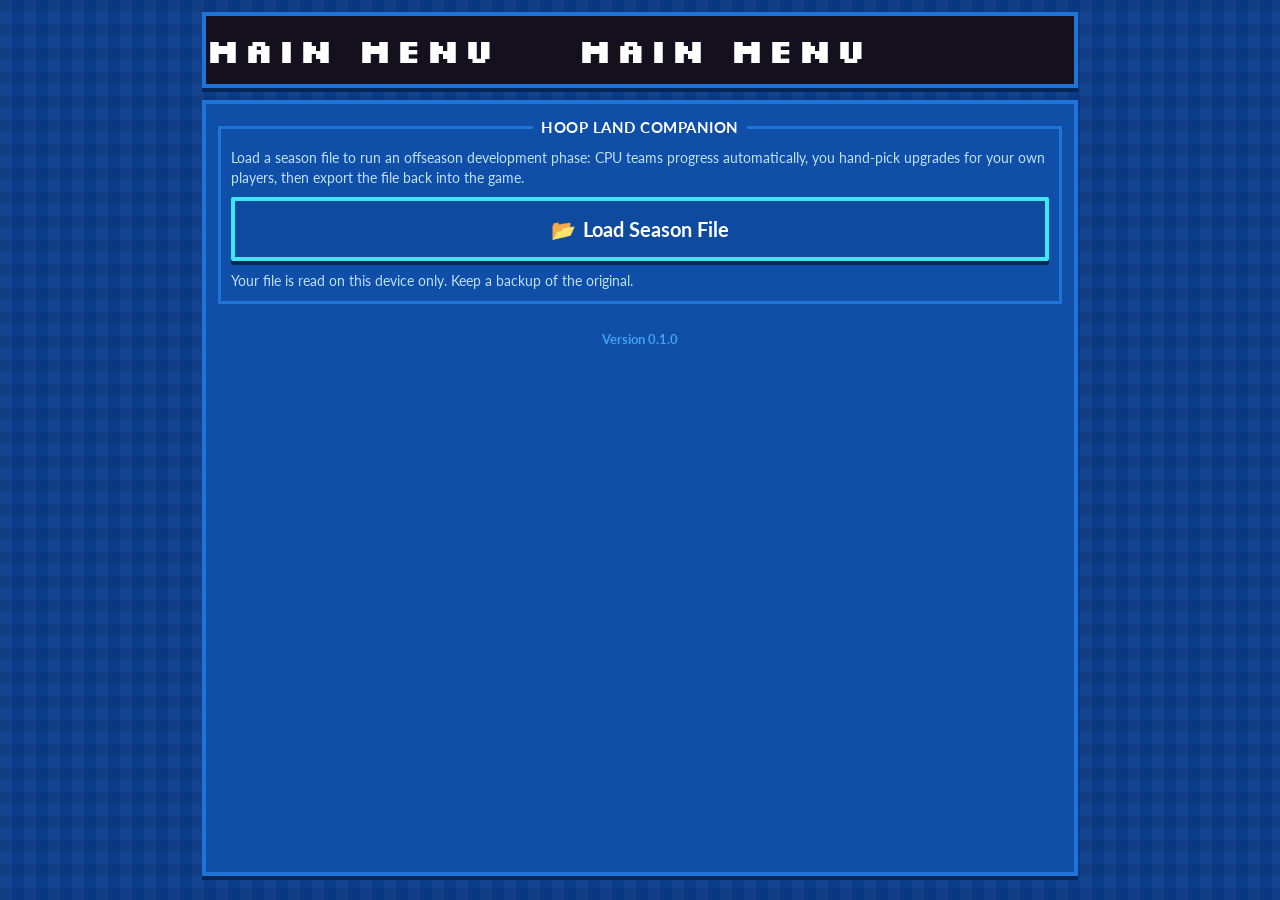
==== index.html @ e0ef12c8 "Build offseason development PWA for Hoop Land season files - Lossless season-file load/save (byte-id" ====
<!doctype html>
<html lang="en">
<head>
  <meta charset="utf-8">
  <meta name="viewport" content="width=device-width, initial-scale=1, viewport-fit=cover">
  <meta name="theme-color" content="#0b3c8c">
  <meta name="apple-mobile-web-app-capable" content="yes">
  <meta name="apple-mobile-web-app-status-bar-style" content="black-translucent">
  <meta name="apple-mobile-web-app-title" content="Hoop Land">
  <title>Hoop Land Companion</title>
  <link rel="manifest" href="manifest.webmanifest">
  <link rel="icon" href="icons/icon.svg" type="image/svg+xml">
  <link rel="apple-touch-icon" href="icons/icon-192.png">
  <link rel="preconnect" href="https://fonts.googleapis.com">
  <link rel="preconnect" href="https://fonts.gstatic.com" crossorigin>
  <link rel="stylesheet" href="https://fonts.googleapis.com/css2?family=Lato:wght@400;700;900&family=Silkscreen&display=swap">
  <link rel="stylesheet" href="css/app.css">
</head>
<body>
  <div id="app"></div>
  <noscript>Hoop Land Companion needs JavaScript.</noscript>
  <script type="module" src="js/app.js"></script>
</body>
</html>
---- css/app.css ----
:root {
  --bg: #0b3c8c;
  --bg-dark: #08306f;
  --panel: #0f4fa8;
  --panel-edge: #1e74d8;
  --btn: #0e4a9e;
  --btn-edge: #1b66c9;
  --btn-shadow: #062658;
  --dim: #3fa3f0;
  --text: #ffffff;
  --cyan: #3ee6f2;
  --marquee: #14101e;
  --gold: #ffb43a;
  --up: #6dff9c;
  --down: #ff7a8a;
  --radius: 6px;
  --font: "Lato", system-ui, -apple-system, "Segoe UI", sans-serif;
  --pixel: "Silkscreen", "Courier New", monospace;
  color-scheme: dark;
}

* { box-sizing: border-box; -webkit-tap-highlight-color: transparent; }

html, body { margin: 0; height: 100%; }

body {
  font-family: var(--font);
  font-weight: 700;
  color: var(--text);
  background-color: var(--bg);
  background-image:
    linear-gradient(90deg, rgba(255,255,255,.035) 50%, transparent 50%),
    linear-gradient(rgba(0,0,0,.08) 50%, transparent 50%);
  background-size: 24px 24px, 24px 24px;
  overscroll-behavior: none;
}

button { font: inherit; color: inherit; cursor: pointer; }

#app {
  max-width: 900px;
  min-height: 100%;
  margin: 0 auto;
  display: flex;
  flex-direction: column;
  padding: max(12px, env(safe-area-inset-top)) 12px max(12px, env(safe-area-inset-bottom));
  gap: 12px;
}

/* ---------- Marquee header ---------- */
.header { display: flex; gap: 8px; align-items: stretch; }
.marquee {
  flex: 1;
  min-width: 0;
  background: var(--marquee);
  border: 4px solid var(--panel-edge);
  box-shadow: 0 4px 0 var(--btn-shadow);
  height: 60px;
  overflow: hidden;
  position: relative;
  display: flex;
  align-items: center;
}
.marquee-track {
  display: flex;
  white-space: nowrap;
  animation: scroll 14s linear infinite;
}
.marquee-track span {
  font-family: var(--pixel);
  font-size: 26px;
  letter-spacing: 4px;
  padding-right: 80px;
  text-transform: uppercase;
}
@keyframes scroll { from { transform: translateX(0); } to { transform: translateX(-50%); } }
@media (prefers-reduced-motion: reduce) {
  .marquee-track { animation: none; }
  .marquee { justify-content: center; }
  .marquee-track span:nth-child(2) { display: none; }
}

.nav-btn {
  width: 60px;
  background: var(--btn);
  border: 4px solid var(--panel-edge);
  box-shadow: 0 4px 0 var(--btn-shadow);
  font-size: 22px;
  display: grid;
  place-items: center;
}

/* ---------- Panels ---------- */
.panel {
  flex: 1;
  background: var(--panel);
  border: 4px solid var(--panel-edge);
  box-shadow: 0 4px 0 var(--btn-shadow);
  padding: 14px 12px;
  display: flex;
  flex-direction: column;
  gap: 14px;
}

fieldset.frame {
  border: 3px solid var(--panel-edge);
  margin: 0;
  padding: 12px 10px 10px;
  min-width: 0;
}
fieldset.frame > legend {
  margin: 0 auto;
  padding: 0 8px;
  text-transform: uppercase;
  font-size: 15px;
  letter-spacing: .5px;
}

.row { display: flex; gap: 8px; align-items: center; }
.row > .grow { flex: 1; min-width: 0; }
.grid2 { display: grid; grid-template-columns: 1fr 1fr; gap: 10px; }
.grid3 { display: grid; grid-template-columns: repeat(3, 1fr); gap: 10px; }
.stack { display: flex; flex-direction: column; gap: 10px; }

/* ---------- Buttons ---------- */
.btn {
  background: var(--btn);
  border: 4px solid var(--btn-edge);
  box-shadow: 0 4px 0 var(--btn-shadow);
  color: var(--text);
  padding: 12px 10px;
  font-size: 17px;
  min-height: 52px;
  display: flex;
  align-items: center;
  justify-content: center;
  gap: 10px;
  text-align: center;
  border-radius: 2px;
  user-select: none;
}
.btn:active { transform: translateY(2px); box-shadow: 0 2px 0 var(--btn-shadow); }
.btn.big { font-size: 20px; min-height: 64px; }
.btn.left { justify-content: flex-start; padding-left: 16px; }
.btn.off { color: var(--dim); }
.btn.on { color: var(--text); }
.btn.focus, .btn:focus-visible { border-color: var(--cyan); outline: none; }
.btn:disabled { opacity: .45; }
.btn.small { min-height: 40px; padding: 6px 10px; font-size: 15px; }
.btn.square { width: 48px; min-height: 48px; padding: 0; font-size: 24px; flex: none; }
.btn .ico { width: 22px; text-align: center; }
label.btn input[type=file] { display: none; }

.tabs { display: flex; gap: 8px; overflow-x: auto; padding-bottom: 6px; }
.tabs .btn { flex: 1; min-width: 96px; min-height: 46px; font-size: 16px; }

/* ---------- Bottom bar ---------- */
.bottom { display: flex; justify-content: space-between; gap: 12px; }
.bottom .back {
  width: 76px; min-height: 64px; font-size: 34px;
  border-color: var(--cyan);
}
.bottom .action { min-width: 150px; font-size: 20px; text-transform: uppercase; letter-spacing: .5px; }

/* ---------- Text ---------- */
.muted { color: var(--dim); }
.small { font-size: 13px; }
.center { text-align: center; }
.up { color: var(--up); }
.down { color: var(--down); }
.gold { color: var(--gold); }
h2.team-title { margin: 0; font-size: 22px; display: flex; align-items: center; gap: 10px; }
.note { font-size: 14px; color: #bfe0ff; font-weight: 400; line-height: 1.4; margin: 0; }

.info { display: grid; grid-template-columns: auto 1fr; gap: 4px 14px; font-size: 15px; }
.info dt { color: var(--dim); }
.info dd { margin: 0; text-align: right; }

/* ---------- Roster rows ---------- */
.list { display: flex; flex-direction: column; gap: 6px; }
.prow {
  display: grid;
  grid-template-columns: 1fr auto;
  gap: 2px 10px;
  align-items: center;
  background: var(--btn);
  border: 3px solid var(--btn-edge);
  padding: 8px 10px;
  text-align: left;
  width: 100%;
}
.prow .name { font-size: 17px; white-space: nowrap; overflow: hidden; text-overflow: ellipsis; }
.prow .meta { font-size: 13px; color: var(--dim); grid-column: 1; }
.prow .right { grid-row: 1 / span 2; grid-column: 2; text-align: right; }
.prow .chg { font-size: 12px; color: #bfe0ff; grid-column: 1 / -1; font-weight: 400; }
.prow.sel { border-color: var(--cyan); }
.prow .check { display: inline-block; width: 20px; height: 20px; border: 3px solid var(--dim); margin-right: 8px; vertical-align: -4px; }
.prow.sel .check { background: var(--cyan); border-color: var(--cyan); }

.stars { color: var(--gold); letter-spacing: 1px; font-size: 15px; white-space: nowrap; }
.badge {
  display: inline-block; font-size: 12px; padding: 2px 6px; margin: 2px 4px 0 0;
  background: var(--bg-dark); border: 2px solid var(--panel-edge); border-radius: 2px;
}
.badge.new { border-color: var(--up); color: var(--up); }
.badge.lvl { border-color: var(--gold); color: var(--gold); }
.badge.you { border-color: var(--cyan); color: var(--cyan); }

/* ---------- Team grid ---------- */
.team-grid { display: grid; grid-template-columns: repeat(auto-fill, minmax(84px, 1fr)); gap: 8px; }
.team-tile {
  background: var(--btn);
  border: 3px solid var(--btn-edge);
  padding: 4px 4px 8px;
  display: flex; flex-direction: column; align-items: center; gap: 4px;
  font-size: 15px; position: relative;
}
.team-tile img { width: 52px; height: 52px; object-fit: contain; image-rendering: auto; }
.team-tile .fallback { width: 52px; height: 52px; display: grid; place-items: center; font-family: var(--pixel); font-size: 18px; color: var(--dim); }
.team-tile.sel { border-color: var(--cyan); background: #1663c2; }
.team-tile.sel::after {
  content: "YOU"; position: absolute; top: 2px; right: 2px; font-size: 10px;
  background: var(--cyan); color: var(--marquee); padding: 1px 4px;
}
.logo-sm { width: 34px; height: 34px; object-fit: contain; }

/* ---------- Steppers / options ---------- */
.stepper { display: flex; align-items: center; gap: 8px; }
.stepper .val {
  flex: 1; text-align: center; font-size: 20px; background: var(--bg-dark);
  border: 3px solid var(--btn-edge); padding: 8px 4px; min-width: 60px;
}
.opts { display: flex; gap: 8px; }
.opts .btn { flex: 1; min-height: 46px; font-size: 16px; }

/* ---------- Attribute editor ---------- */
.attr {
  display: grid;
  grid-template-columns: 44px 1fr 44px;
  gap: 8px;
  align-items: center;
}
.attr .btn.square { width: 44px; min-height: 44px; font-size: 22px; }
.attr .body { min-width: 0; }
.attr .top { display: flex; justify-content: space-between; font-size: 14px; margin-bottom: 4px; gap: 6px; }
.attr .top .lbl { white-space: nowrap; overflow: hidden; text-overflow: ellipsis; }
.bar { position: relative; height: 12px; background: var(--bg-dark); border: 2px solid var(--btn-edge); }
.bar .fill { position: absolute; left: 0; top: 0; bottom: 0; background: var(--dim); }
.bar .gain { position: absolute; top: 0; bottom: 0; background: var(--up); }
.bar .ceil { position: absolute; top: -4px; bottom: -4px; width: 3px; background: var(--gold); }

.skill {
  display: grid; grid-template-columns: 1fr auto; gap: 6px; align-items: center;
  background: var(--btn); border: 3px solid var(--btn-edge); padding: 6px 8px;
}
.skill.added { border-color: var(--up); }
.skill .code { font-family: var(--pixel); font-size: 18px; }
.skill .hint { font-size: 12px; color: var(--dim); font-weight: 400; }
.skill .ctrls { display: flex; gap: 6px; align-items: center; }
.skill .ctrls .btn { min-height: 38px; min-width: 38px; padding: 0 8px; font-size: 16px; }
.lv { color: var(--gold); min-width: 46px; text-align: center; }

.toggle-line { display: flex; justify-content: space-between; align-items: center; gap: 10px; }

/* ---------- Overlay / toast ---------- */
.overlay {
  position: fixed; inset: 0; background: rgba(4, 18, 48, .82);
  display: grid; place-items: center; z-index: 50; padding: 20px;
}
.overlay .box {
  background: var(--panel); border: 4px solid var(--cyan); padding: 20px; max-width: 420px; width: 100%;
  display: flex; flex-direction: column; gap: 14px; text-align: center;
}
.spinner {
  width: 40px; height: 40px; margin: 0 auto; background: var(--gold);
  animation: spin 1s steps(8) infinite;
  clip-path: polygon(50% 0, 61% 35%, 100% 50%, 61% 65%, 50% 100%, 39% 65%, 0 50%, 39% 35%);
}
@keyframes spin { to { transform: rotate(360deg); } }

.toast {
  position: fixed; left: 50%; bottom: calc(96px + env(safe-area-inset-bottom)); transform: translateX(-50%);
  background: var(--marquee); border: 3px solid var(--cyan); padding: 10px 16px; z-index: 60;
  max-width: calc(100% - 32px); text-align: center;
}

@media (min-width: 700px) {
  .marquee-track span { font-size: 34px; }
  .marquee { height: 76px; }
  .nav-btn { width: 110px; }
}
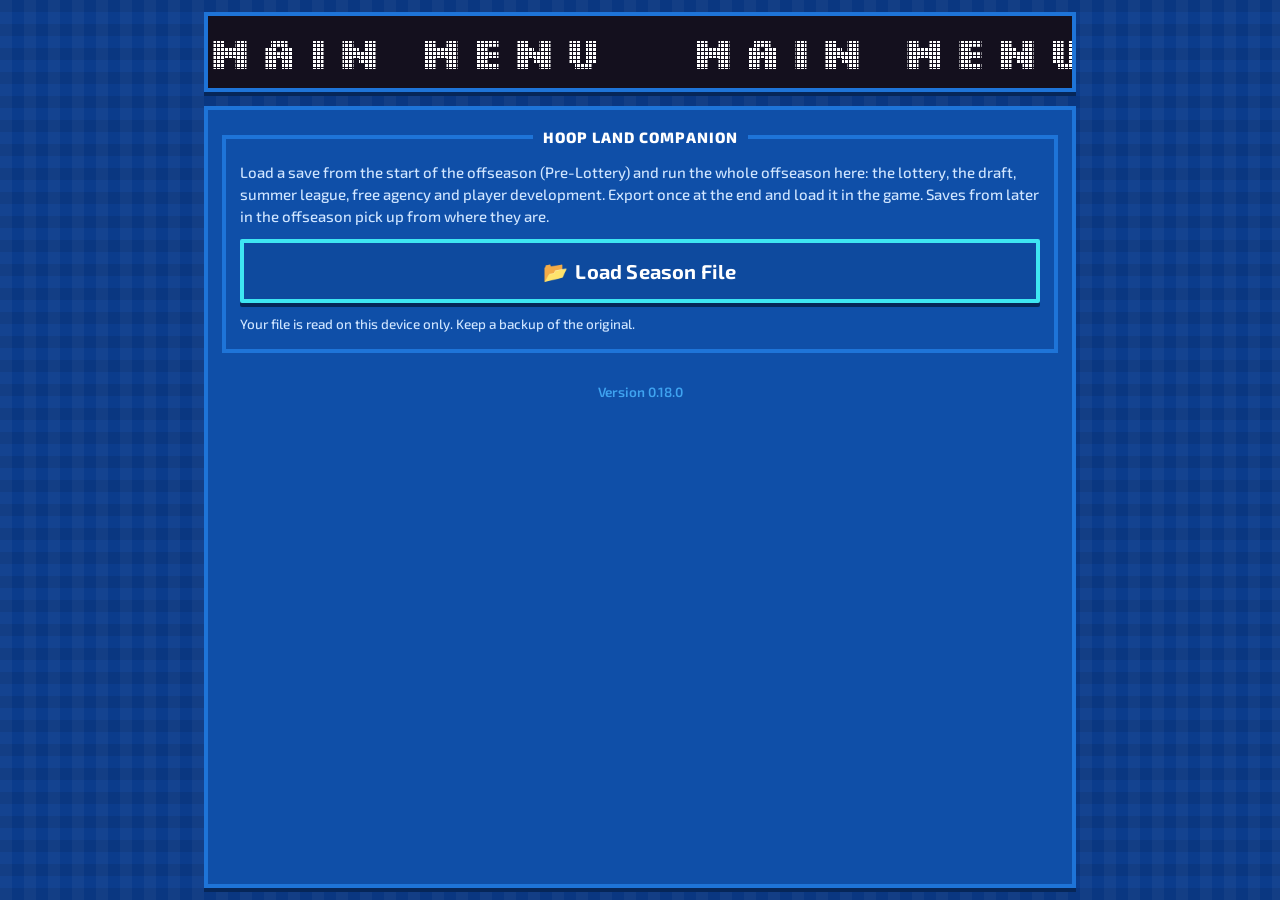
==== commit 7eb19a44: "Game skin: Exo 2 text, LED title boards, back button top-left, roomier spacing Co-Authored-By: Claud" ====
--- a/index.html
+++ b/index.html
@@ -13,7 +13,7 @@
   <link rel="apple-touch-icon" href="icons/icon-192.png">
   <link rel="preconnect" href="https://fonts.googleapis.com">
   <link rel="preconnect" href="https://fonts.gstatic.com" crossorigin>
-  <link rel="stylesheet" href="https://fonts.googleapis.com/css2?family=Lato:wght@400;700;900&family=Silkscreen&display=swap">
+  <link rel="stylesheet" href="https://fonts.googleapis.com/css2?family=Exo+2:wght@500;600;700;800&family=Silkscreen:wght@400;700&display=swap">
   <link rel="stylesheet" href="css/app.css">
 </head>
 <body>
--- a/css/app.css
+++ b/css/app.css
@@ -14,7 +14,7 @@
   --up: #6dff9c;
   --down: #ff7a8a;
   --radius: 6px;
-  --font: "Lato", system-ui, -apple-system, "Segoe UI", sans-serif;
+  --font: "Exo 2", "Trebuchet MS", system-ui, -apple-system, sans-serif;
   --pixel: "Silkscreen", "Courier New", monospace;
   color-scheme: dark;
 }
@@ -25,7 +25,7 @@
 
 body {
   font-family: var(--font);
-  font-weight: 700;
+  font-weight: 600;
   color: var(--text);
   background-color: var(--bg);
   background-image:
@@ -289,3 +289,211 @@
   .marquee { height: 76px; }
   .nav-btn { width: 110px; }
 }
+
+.held { display: grid; grid-template-columns: repeat(5, 1fr); gap: 6px; text-align: center; }
+.held > div { background: var(--bg-dark); border: 2px solid var(--btn-edge); padding: 6px 2px; display: flex; flex-direction: column; font-size: 13px; }
+.held b { font-size: 20px; }
+.pts-row { display: flex; align-items: center; gap: 8px; }
+.pts-row .grow { flex: 1; min-width: 0; font-size: 15px; }
+.pts-row .btn.square { width: 44px; min-height: 44px; font-size: 22px; }
+.pts-val { min-width: 54px; text-align: center; font-size: 20px; }
+
+/* ---------- Draft room ---------- */
+.lot-row {
+  display: flex; align-items: center; gap: 8px; padding: 6px 8px;
+  background: var(--btn); border: 3px solid var(--btn-edge);
+}
+.lot-row.mine { border-color: var(--cyan); }
+.lot-row.clock { border-color: var(--gold); }
+.lot-row .grow { flex: 1; min-width: 0; }
+.lot-row .pk { font-family: var(--pixel); min-width: 30px; text-align: right; color: var(--gold); }
+.odds-head, .odds-row { display: grid; grid-template-columns: 34px 1fr 58px 52px 60px; gap: 4px; font-size: 13px; padding: 4px 0; text-align: right; }
+.odds-head > :nth-child(2), .odds-row > :nth-child(2) { text-align: left; }
+.odds-head { color: var(--dim); border-bottom: 2px solid var(--btn-edge); }
+.odds-row { border-bottom: 1px solid var(--btn-edge); }
+.odds-row.mine { color: var(--cyan); }
+.comp { display: flex; align-items: center; gap: 6px; padding: 4px 0; border-bottom: 1px solid var(--btn-edge); font-size: 14px; }
+.comp .grow { flex: 1; min-width: 0; }
+.comp .sim { font-size: 18px; color: var(--gold); }
+.rk-head, .rk { display: grid; grid-template-columns: 1fr 40px 64px 52px; gap: 4px; align-items: center; text-align: right; font-size: 14px; }
+.rk-head { color: var(--dim); font-size: 12px; padding-bottom: 4px; }
+.rk { padding: 4px 0; }
+.rk > :first-child { text-align: left; white-space: nowrap; overflow: hidden; text-overflow: ellipsis; }
+.rk .bar { grid-column: 1 / -1; height: 8px; }
+.pick {
+  display: flex; align-items: center; gap: 6px; width: 100%; text-align: left;
+  background: var(--btn); border: 3px solid var(--btn-edge); padding: 6px; font-size: 14px;
+}
+.pick .grow { flex: 1; }
+.pick .check { width: 16px; height: 16px; border: 3px solid var(--dim); flex: none; }
+.pick.sel { border-color: var(--cyan); }
+.pick.sel .check { background: var(--cyan); border-color: var(--cyan); }
+.sel-team {
+  width: 100%; font: inherit; font-size: 15px; color: var(--text); background: var(--bg-dark);
+  border: 3px solid var(--btn-edge); padding: 8px; border-radius: 0;
+}
+.trade .list { max-height: 50vh; overflow: auto; }
+.tabs .btn { min-width: 0; padding: 8px 4px; font-size: 15px; }
+.badge.down-b { border-color: var(--down); color: var(--down); }
+.mentor { border-top: 2px solid var(--btn-edge); padding-top: 8px; }
+.mentee { display: flex; flex-direction: column; gap: 4px; padding: 6px 0 6px 10px; }
+.chips { display: flex; flex-wrap: wrap; gap: 6px; }
+.badge.chip { font-family: var(--pixel); font-size: 14px; padding: 6px 10px; cursor: pointer; background: var(--btn); color: var(--text); }
+.badge.chip:active { border-color: var(--cyan); }
+.sk-name { font-size: 16px; }
+.badge.chip { font-family: var(--font); }
+
+/* Tiers + scouting */
+.tier { display: inline-block; font-size: 11px; padding: 1px 6px; border: 2px solid; border-radius: 2px; vertical-align: 1px; white-space: nowrap; }
+.t-legend { color: #ffd447; border-color: #ffd447; }
+.t-hof { color: #c9a2ff; border-color: #c9a2ff; }
+.t-star { color: var(--cyan); border-color: var(--cyan); }
+.t-start { color: var(--up); border-color: var(--up); }
+.t-role { color: #bfe0ff; border-color: #bfe0ff; }
+.t-bench { color: var(--dim); border-color: var(--dim); }
+.scout { margin: 0; padding-left: 0; list-style: none; display: flex; flex-direction: column; gap: 8px; font-size: 15px; }
+.scout li { padding-left: 26px; position: relative; }
+.scout li::before { position: absolute; left: 0; top: -1px; font-weight: 900; font-size: 18px; }
+.scout .plus::before { content: "+"; color: var(--up); }
+.scout .minus::before { content: "−"; color: var(--down); }
+.board-row { display: grid; grid-template-columns: 1fr auto; gap: 6px; align-items: stretch; }
+.board-row .mv { display: flex; flex-direction: column; gap: 4px; }
+.board-row .mv .btn.square { width: 40px; min-height: 36px; font-size: 14px; flex: 1; }
+.statline { display: grid; grid-template-columns: repeat(5, 1fr); gap: 6px; text-align: center; }
+.statline > div { background: var(--bg-dark); border: 2px solid var(--btn-edge); padding: 4px 2px; display: flex; flex-direction: column; }
+.statline b { font-size: 16px; }
+.fit { display: grid; grid-template-columns: repeat(3, 1fr); gap: 6px; text-align: center; margin-top: 6px; }
+.fit > div { background: var(--bg-dark); border: 2px solid var(--btn-edge); padding: 6px 2px; display: flex; flex-direction: column; gap: 2px; }
+.fit b { font-size: 20px; }
+.t-super { color: #ff9f6b; border-color: #ff9f6b; }
+.t-proj { color: #8fa7c9; border-color: #8fa7c9; border-style: dashed; }
+
+/* ---------- Storylines ---------- */
+.stories { list-style: none; margin: 12px 0; padding: 0; display: flex; flex-direction: column; gap: 8px; }
+.story { display: grid; grid-template-columns: 34px 1fr; gap: 8px; align-items: start; background: var(--btn); border: 3px solid var(--btn-edge); padding: 8px 10px; }
+.story.tap { cursor: pointer; }
+.story.tap:active { border-color: var(--cyan); }
+.story b { font-size: 16px; display: block; margin-bottom: 2px; }
+.story-n { font-family: var(--pixel); font-size: 18px; color: var(--cyan); padding-top: 3px; }
+
+/* ---------- Text fields ---------- */
+.field { display: flex; flex-direction: column; gap: 4px; margin: 10px 0; font-size: 14px; color: var(--dim); }
+.field input { font: inherit; font-size: 16px; color: var(--text); background: var(--bg-dark); border: 3px solid var(--btn-edge); padding: 8px 10px; border-radius: 0; width: 100%; box-sizing: border-box; }
+.field input:focus { outline: none; border-color: var(--cyan); }
+.toggle-row { display: flex; align-items: center; gap: 10px; margin: 10px 0; font-size: 15px; }
+.toggle-row input { width: 20px; height: 20px; accent-color: var(--cyan); }
+
+/* ---------- Live draft ---------- */
+.clock-card { display: flex; align-items: center; gap: 10px; background: var(--marquee); border: 3px solid var(--gold); padding: 10px 12px; margin: 10px 0; }
+.clock-card .pk { font-family: var(--pixel); font-size: 22px; color: var(--gold); }
+.clock-card .grow { flex: 1; min-width: 0; }
+.offer { display: flex; align-items: center; gap: 10px; border: 3px dashed var(--cyan); padding: 8px 10px; margin: 8px 0; }
+.offer .note { flex: 1; }
+
+
+/* ---------- Offseason calendar ---------- */
+.calendar { list-style: none; margin: 0; padding: 0; display: flex; flex-direction: column; }
+.cal { display: grid; grid-template-columns: 76px 1fr; gap: 10px; padding: 10px 0; border-bottom: 2px solid var(--btn-edge); }
+.cal:last-child { border-bottom: 0; }
+.cal-date { font-family: var(--pixel); font-size: 13px; color: var(--dim); padding-top: 3px; }
+.cal-body { min-width: 0; display: flex; flex-direction: column; gap: 6px; }
+.cal-body b { font-size: 17px; }
+.cal.done b { color: var(--up); }
+.cal.done .cal-date { color: var(--up); }
+.cal.locked { opacity: 0.45; }
+.cal.now { background: var(--btn); border: 3px solid var(--gold); padding: 10px; margin: 6px 0; }
+.cal.now .cal-date { color: var(--gold); }
+
+/* =====================================================================
+   Game skin: Hoop Land's menus — Exo-style semibold text, dotted LED
+   title boards, thick light-blue frames with a dark drop edge.
+   ===================================================================== */
+
+/* Header: back box | LED title | optional nav box */
+.header { gap: 10px; }
+.header .back {
+  width: 64px; min-height: 0; padding: 0; flex: none;
+  border-color: var(--cyan); font-size: 30px;
+}
+.header .back svg { width: 34px; height: 24px; }
+.marquee { height: 64px; border-width: 4px; }
+.marquee-track span {
+  font-family: var(--pixel);
+  font-weight: 700;
+  font-size: 32px;
+  letter-spacing: 6px;
+  line-height: 1;
+}
+/* Dot-matrix gaps: thin dark lines every 4px so letters read as LED dots. */
+.marquee::after {
+  content: ""; position: absolute; inset: 0; pointer-events: none;
+  background-image:
+    repeating-linear-gradient(90deg, var(--marquee) 0 1px, transparent 1px 4px),
+    repeating-linear-gradient(0deg, var(--marquee) 0 1px, transparent 1px 4px);
+}
+
+/* Panels and frames: roomier, consistent padding */
+#app { gap: 14px; padding-left: max(14px, env(safe-area-inset-left)); padding-right: max(14px, env(safe-area-inset-right)); }
+.panel { padding: 18px 14px; gap: 18px; }
+fieldset.frame { padding: 16px 14px 14px; border-width: 4px; }
+fieldset.frame > legend {
+  font-size: 15px; font-weight: 800; letter-spacing: 1px; padding: 0 10px;
+}
+.stack { gap: 12px; }
+.grid2 { gap: 12px; }
+
+/* Buttons: game weights, unselected text in the dim cyan */
+.btn { font-weight: 700; letter-spacing: .2px; }
+.btn.off { color: var(--dim); }
+.tabs { gap: 10px; padding-bottom: 8px; }
+.tabs .btn { font-size: 16px; min-height: 48px; }
+
+/* Text */
+.note { font-size: 15px; font-weight: 500; line-height: 1.45; color: #cfe5ff; }
+.note.small, .small { font-size: 13.5px; }
+.note b { color: var(--text); font-weight: 700; }
+.info { gap: 8px 16px; font-size: 15px; }
+.info dt { font-weight: 600; }
+.info dd { font-weight: 700; }
+
+/* Rows: like the game's roster bars */
+.list { gap: 8px; }
+.prow, .lot-row, .pick, .story, .skill { border-width: 3px; box-shadow: 0 3px 0 var(--btn-shadow); }
+.prow { padding: 10px 12px; gap: 4px 12px; }
+.prow .name { font-size: 17px; font-weight: 700; }
+.prow .meta { font-size: 13.5px; font-weight: 600; }
+.prow .chg { font-size: 13px; font-weight: 500; }
+.lot-row { padding: 8px 10px; gap: 10px; }
+.pick { padding: 8px; }
+
+/* Calendar */
+.cal { grid-template-columns: 84px 1fr; gap: 12px; padding: 14px 4px; }
+.cal-date { font-size: 13px; letter-spacing: 1px; }
+.cal-body { gap: 8px; }
+.cal-body b { font-size: 18px; font-weight: 800; }
+.cal.now { padding: 14px 12px; margin: 8px 0; box-shadow: 0 4px 0 var(--btn-shadow); }
+
+/* Bottom bar holds only the action now */
+.bottom { justify-content: flex-end; }
+.bottom:empty { display: none; }
+.bottom .action { font-weight: 800; }
+
+/* Overlays */
+.overlay .box { padding: 22px 18px; gap: 16px; box-shadow: 0 6px 0 var(--btn-shadow); }
+.toast { font-weight: 700; bottom: calc(24px + env(safe-area-inset-bottom)); }
+
+@media (min-width: 700px) {
+  .marquee { height: 80px; }
+  .marquee-track span { font-size: 44px; letter-spacing: 8px; }
+  .header .back { width: 96px; }
+}
+
+/* The step in progress gets the full width: date above the title. */
+.cal.now { grid-template-columns: 1fr; gap: 6px; }
+.cal.now .cal-date { padding-top: 0; }
+.cal.now .grid2 { grid-template-columns: 1fr 1fr; }
+.cal.now .btn { min-height: 54px; font-size: 16px; padding: 10px 8px; }
+.cal-body > .btn, .cal-body .grid2 { width: 100%; }
+
+/* Tabs stay on one line. */
+.tabs .btn { white-space: nowrap; min-width: 0; padding: 10px 12px; font-size: 15px; }
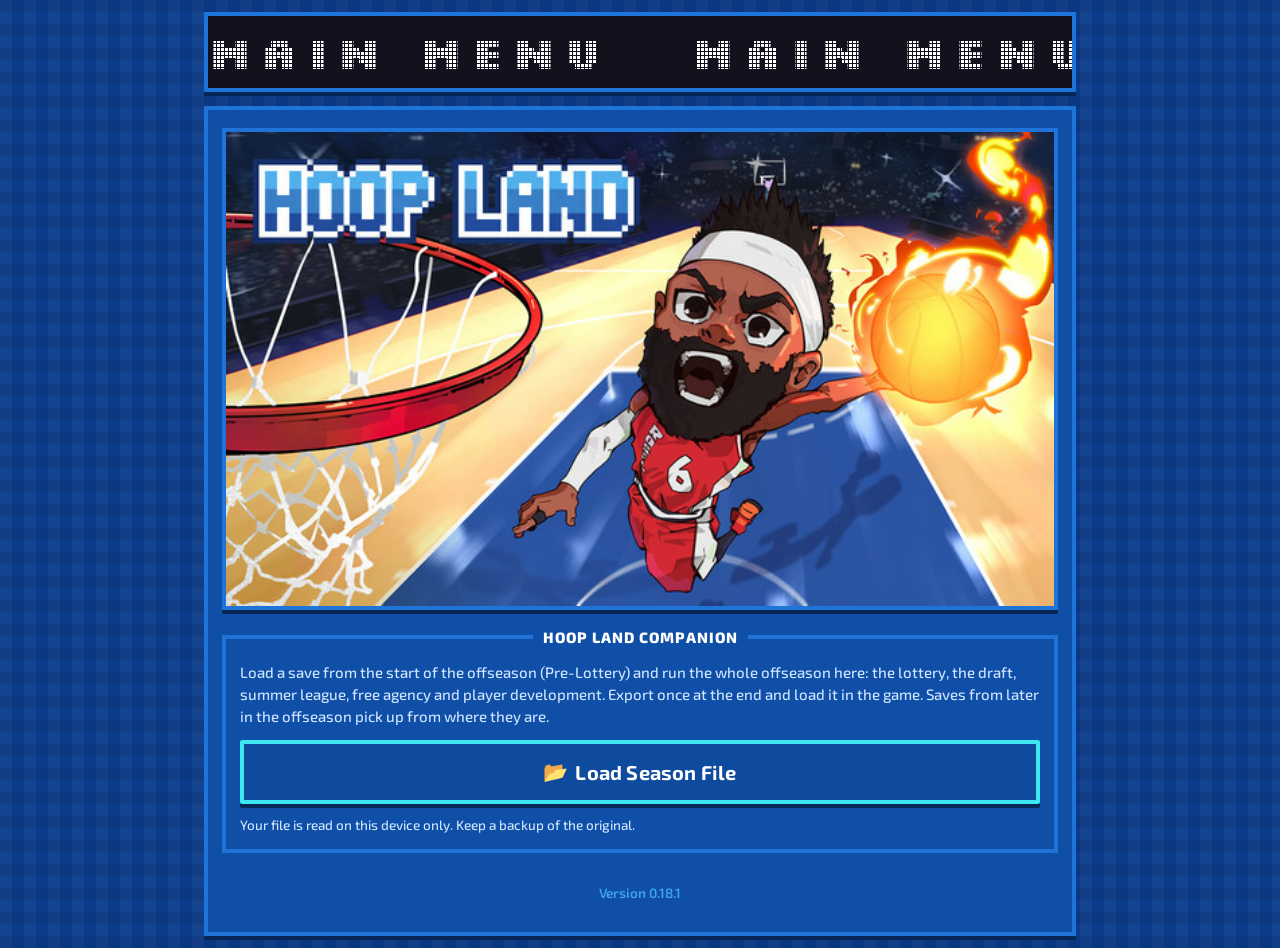
==== commit 78504907: "Brand art: Hoop Land icon and loading logo, banner on the welcome screen, NBA league badge Co-Author" ====
--- a/index.html
+++ b/index.html
@@ -9,7 +9,7 @@
   <meta name="apple-mobile-web-app-title" content="Hoop Land">
   <title>Hoop Land Companion</title>
   <link rel="manifest" href="manifest.webmanifest">
-  <link rel="icon" href="icons/icon.svg" type="image/svg+xml">
+  <link rel="icon" href="icons/icon-192.png" type="image/png">
   <link rel="apple-touch-icon" href="icons/icon-192.png">
   <link rel="preconnect" href="https://fonts.googleapis.com">
   <link rel="preconnect" href="https://fonts.gstatic.com" crossorigin>
--- a/css/app.css
+++ b/css/app.css
@@ -497,3 +497,23 @@
 
 /* Tabs stay on one line. */
 .tabs .btn { white-space: nowrap; min-width: 0; padding: 10px 12px; font-size: 15px; }
+
+/* ---------- Brand art ---------- */
+.hero { display: block; width: 100%; max-width: 100%; height: auto; border: 4px solid var(--panel-edge); box-shadow: 0 4px 0 var(--btn-shadow); }
+.league-card {
+  display: flex; align-items: center; gap: 14px;
+  background: var(--btn); border: 4px solid var(--btn-edge); box-shadow: 0 4px 0 var(--btn-shadow);
+  padding: 12px 14px;
+}
+.league-card .grow { flex: 1; min-width: 0; display: flex; flex-direction: column; gap: 4px; }
+.league-card b { font-size: 18px; font-weight: 800; }
+.league-logo { width: 44px; height: 64px; object-fit: contain; flex: none; }
+/* Loading: the Hoop Land logo bounces like a dribble. */
+.spinner {
+  width: 96px; height: 96px; margin: 0 auto; clip-path: none;
+  background: url("../icons/hoopland-logo.png") center / contain no-repeat;
+  image-rendering: pixelated;
+  animation: dribble .6s steps(6) infinite alternate;
+}
+@keyframes dribble { from { transform: translateY(-6px); } to { transform: translateY(6px); } }
+@media (prefers-reduced-motion: reduce) { .spinner { animation: none; } }
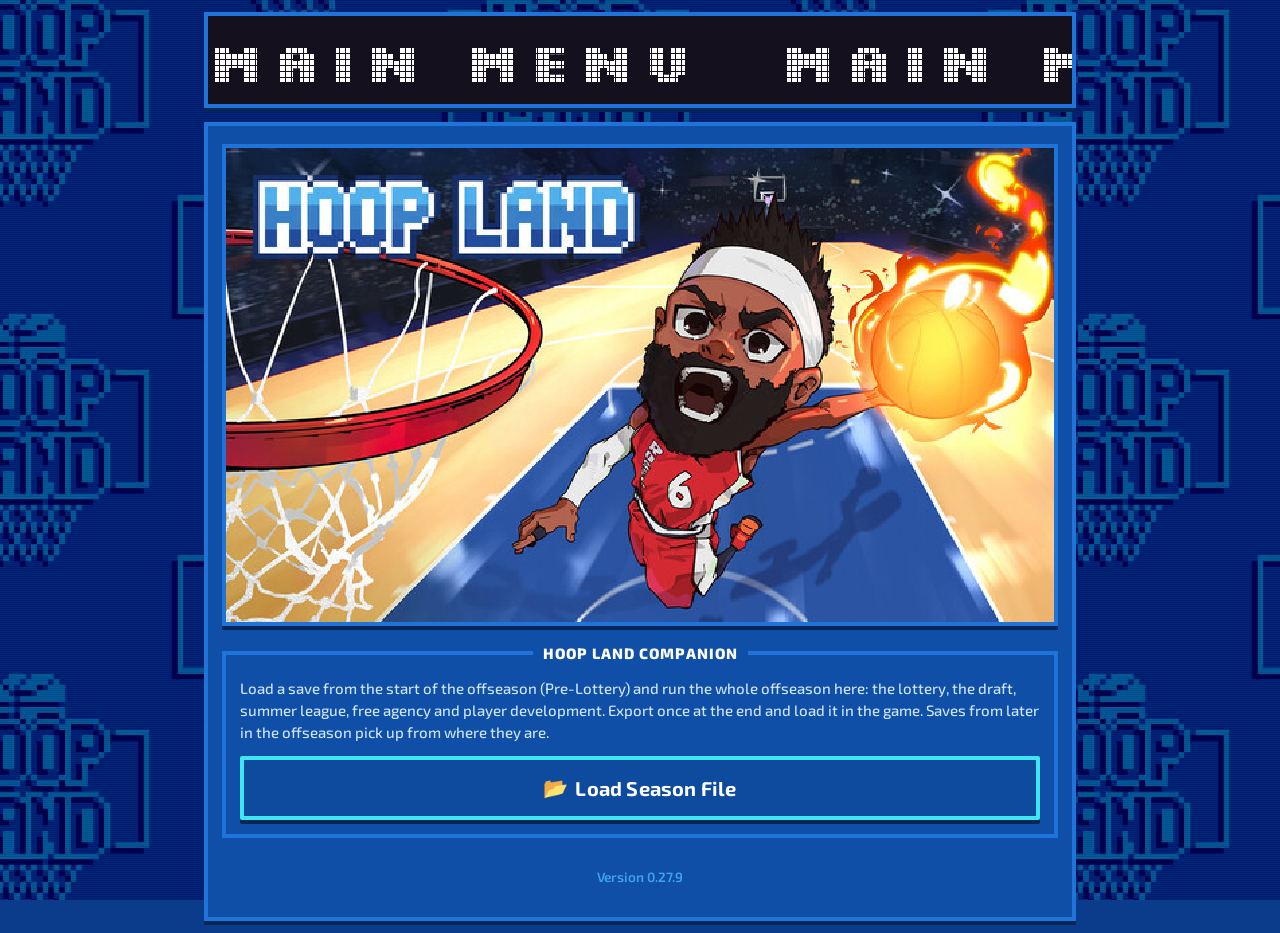
==== commit 4422f35c: "New app icon Co-Authored-By: Claude Opus 5.5 <noreply@anthropic.com> Claude-Session: https://claude." ====
--- a/index.html
+++ b/index.html
@@ -9,8 +9,8 @@
   <meta name="apple-mobile-web-app-title" content="Hoop Land">
   <title>Hoop Land Companion</title>
   <link rel="manifest" href="manifest.webmanifest">
-  <link rel="icon" href="icons/icon-192.png" type="image/png">
-  <link rel="apple-touch-icon" href="icons/icon-192.png">
+  <link rel="icon" href="icons/app-192.png" type="image/png">
+  <link rel="apple-touch-icon" href="icons/app-180.png">
   <link rel="preconnect" href="https://fonts.googleapis.com">
   <link rel="preconnect" href="https://fonts.gstatic.com" crossorigin>
   <link rel="stylesheet" href="https://fonts.googleapis.com/css2?family=Exo+2:wght@500;600;700;800&family=Silkscreen:wght@400;700&display=swap">
--- a/css/app.css
+++ b/css/app.css
@@ -28,10 +28,6 @@
   font-weight: 600;
   color: var(--text);
   background-color: var(--bg);
-  background-image:
-    linear-gradient(90deg, rgba(255,255,255,.035) 50%, transparent 50%),
-    linear-gradient(rgba(0,0,0,.08) 50%, transparent 50%);
-  background-size: 24px 24px, 24px 24px;
   overscroll-behavior: none;
 }
 
@@ -279,10 +275,19 @@
 @keyframes spin { to { transform: rotate(360deg); } }
 
 .toast {
-  position: fixed; left: 50%; bottom: calc(96px + env(safe-area-inset-bottom)); transform: translateX(-50%);
-  background: var(--marquee); border: 3px solid var(--cyan); padding: 10px 16px; z-index: 60;
-  max-width: calc(100% - 32px); text-align: center;
-}
+  position: fixed; left: 50%; top: calc(10px + env(safe-area-inset-top)); z-index: 60;
+  width: min(420px, calc(100% - 24px)); display: flex; align-items: center; gap: 10px;
+  padding: 10px 14px; border-radius: 18px; text-align: left; line-height: 1.25;
+  color: #fff; background: rgba(14, 20, 40, .82); backdrop-filter: blur(14px); -webkit-backdrop-filter: blur(14px);
+  border: 1px solid rgba(255, 255, 255, .14); box-shadow: 0 10px 30px rgba(0, 0, 0, .45);
+  transform: translate(-50%, calc(-100% - 30px)); transition: transform .45s cubic-bezier(.2, 1.2, .4, 1), opacity .3s;
+}
+.toast.in { transform: translate(-50%, 0); }
+.toast.out { transform: translate(-50%, calc(-100% - 30px)); opacity: 0; transition: transform .35s ease-in, opacity .35s; }
+.toast img { width: 44px; height: 44px; border-radius: 10px; flex: none; image-rendering: pixelated; }
+.toast > span { display: flex; flex-direction: column; min-width: 0; }
+.toast b { font-size: 14px; }
+.toast > span > span { font-size: 13px; font-weight: 500; opacity: .85; }
 
 @media (min-width: 700px) {
   .marquee-track span { font-size: 34px; }
@@ -306,7 +311,7 @@
 .lot-row.mine { border-color: var(--cyan); }
 .lot-row.clock { border-color: var(--gold); }
 .lot-row .grow { flex: 1; min-width: 0; }
-.lot-row .pk { font-family: var(--pixel); min-width: 30px; text-align: right; color: var(--gold); }
+.lot-row .pk { font-weight: 800; font-size: 20px; min-width: 32px; text-align: right; color: var(--gold); font-variant-numeric: tabular-nums; }
 .odds-head, .odds-row { display: grid; grid-template-columns: 34px 1fr 58px 52px 60px; gap: 4px; font-size: 13px; padding: 4px 0; text-align: right; }
 .odds-head > :nth-child(2), .odds-row > :nth-child(2) { text-align: left; }
 .odds-head { color: var(--dim); border-bottom: 2px solid var(--btn-edge); }
@@ -385,7 +390,7 @@
 
 /* ---------- Live draft ---------- */
 .clock-card { display: flex; align-items: center; gap: 10px; background: var(--marquee); border: 3px solid var(--gold); padding: 10px 12px; margin: 10px 0; }
-.clock-card .pk { font-family: var(--pixel); font-size: 22px; color: var(--gold); }
+.clock-card .pk { font-weight: 800; font-size: 26px; color: var(--gold); }
 .clock-card .grow { flex: 1; min-width: 0; }
 .offer { display: flex; align-items: center; gap: 10px; border: 3px dashed var(--cyan); padding: 8px 10px; margin: 8px 0; }
 .offer .note { flex: 1; }
@@ -480,7 +485,7 @@
 
 /* Overlays */
 .overlay .box { padding: 22px 18px; gap: 16px; box-shadow: 0 6px 0 var(--btn-shadow); }
-.toast { font-weight: 700; bottom: calc(24px + env(safe-area-inset-bottom)); }
+
 
 @media (min-width: 700px) {
   .marquee { height: 80px; }
@@ -499,7 +504,7 @@
 .tabs .btn { white-space: nowrap; min-width: 0; padding: 10px 12px; font-size: 15px; }
 
 /* ---------- Brand art ---------- */
-.hero { display: block; width: 100%; max-width: 100%; height: auto; border: 4px solid var(--panel-edge); box-shadow: 0 4px 0 var(--btn-shadow); }
+.hero { display: block; width: 100%; max-width: 100%; height: auto; image-rendering: pixelated; border: 4px solid var(--panel-edge); box-shadow: 0 4px 0 var(--btn-shadow); }
 .league-card {
   display: flex; align-items: center; gap: 14px;
   background: var(--btn); border: 4px solid var(--btn-edge); box-shadow: 0 4px 0 var(--btn-shadow);
@@ -517,3 +522,273 @@
 }
 @keyframes dribble { from { transform: translateY(-6px); } to { transform: translateY(6px); } }
 @media (prefers-reduced-motion: reduce) { .spinner { animation: none; } }
+.college-logo { width: 34px; height: 34px; object-fit: contain; flex: none; }
+.college-logo.sm { width: 16px; height: 16px; vertical-align: -3px; margin-right: 6px; }
+.college-head { display: flex; align-items: center; gap: 10px; margin-bottom: 10px; }
+.opts .btn { white-space: nowrap; min-width: 0; padding: 8px 10px; font-size: 15px; }
+.badge.need { border-color: var(--gold); color: var(--gold); }
+.needs-row { display: flex; flex-wrap: wrap; align-items: center; gap: 6px 10px; padding: 8px 10px; border: 3px solid var(--btn-edge); background: var(--btn); }
+.needs-line { display: flex; flex-wrap: wrap; gap: 4px; margin-top: 4px; }
+.value-chip {
+  display: inline-grid; place-items: center; min-width: 40px; padding: 2px 6px;
+  font-family: var(--pixel); font-weight: 700; font-size: 16px; color: var(--marquee);
+  background: var(--gold); border: 2px solid var(--btn-shadow); vertical-align: middle;
+}
+.grade {
+  display: inline-block; padding: 3px 8px; font-size: 13px; font-weight: 800; letter-spacing: .3px;
+  border: 2px solid currentColor; background: var(--bg-dark); white-space: nowrap; vertical-align: middle;
+}
+.grade.g-one { color: var(--marquee); background: var(--gold); border-color: var(--gold); }
+.grade.g-top5 { color: #ff9f43; }
+.grade.g-lot { color: var(--cyan); }
+.grade.g-r1 { color: var(--up); }
+.grade.g-r2 { color: #8fc3ff; }
+.grade.g-udfa { color: var(--dim); }
+.grade.g-na { color: #8a9bb8; border-style: dashed; }
+.status { display: inline-block; padding: 2px 8px; font-size: 12px; font-weight: 800; text-transform: uppercase; letter-spacing: .5px; border: 2px solid currentColor; }
+.status.s-contending { color: var(--gold); }
+.status.s-developing { color: var(--cyan); }
+.status.s-rebuilding { color: #b5a3ff; }
+
+/* ---------- Scrolling Hoop Land background (like the game's menus) ---------- */
+body::before {
+  content: ""; position: fixed; inset: -720px 0 0 -1080px; z-index: -1; pointer-events: none;
+  background: var(--bg) url("../icons/bg-tile.jpg") 0 0 / 540px 360px repeat;
+  image-rendering: pixelated;
+  animation: bg-scroll 40s linear infinite;
+}
+@keyframes bg-scroll { to { transform: translate(540px, 360px); } }
+@media (prefers-reduced-motion: reduce) { body::before { animation: none; } }
+
+/* Larger, more readable title board: Silkscreen draws on an 8-unit pixel
+   grid, so at 48px each font pixel is 6px; the LED gaps sit on that grid. */
+.marquee { height: 84px; }
+.marquee-track span { font-size: 48px; letter-spacing: 6px; }
+.marquee::after {
+  background-image:
+    repeating-linear-gradient(90deg, rgba(20, 16, 30, .85) 0 1px, transparent 1px 6px),
+    repeating-linear-gradient(0deg, rgba(20, 16, 30, .85) 0 1px, transparent 1px 6px);
+}
+.header .back { width: 72px; }
+@media (min-width: 700px) {
+  .marquee { height: 96px; }
+  .marquee-track span { font-size: 56px; letter-spacing: 8px; }
+}
+.marquee-track span { font-weight: 400; }
+
+/* LED dots ride on the letters: a 1px gap at the edge of every 6px font
+   pixel, so each pixel reads as a lamp and the dots move with the text. */
+.marquee::after { display: none; }
+.marquee-track span {
+  line-height: 48px;
+  -webkit-mask-image: linear-gradient(90deg, #000 0 5px, transparent 5px 6px), linear-gradient(#000 0 5px, transparent 5px 6px);
+  -webkit-mask-size: 6px 6px; -webkit-mask-composite: source-in;
+  mask-image: linear-gradient(90deg, #000 0 5px, transparent 5px 6px), linear-gradient(#000 0 5px, transparent 5px 6px);
+  mask-size: 6px 6px; mask-composite: intersect;
+}
+.marquee-track span { font-weight: 700; }
+
+/* ---------- Make-your-pick list ---------- */
+.pick-list { max-height: 60vh; overflow-y: auto; display: flex; flex-direction: column; gap: 8px; padding: 2px 2px 6px; text-align: left; }
+.pick-row {
+  flex: none; display: flex; flex-direction: column; gap: 4px; width: 100%; text-align: left;
+  background: var(--btn); border: 3px solid var(--btn-edge); box-shadow: 0 3px 0 var(--btn-shadow);
+  padding: 10px 12px; color: var(--text);
+}
+.pick-row:active, .pick-row:focus-visible { border-color: var(--cyan); outline: none; }
+.pick-row .pr-top { display: flex; align-items: center; justify-content: space-between; gap: 10px; }
+.pick-row .pr-top b { font-size: 17px; min-width: 0; overflow: hidden; text-overflow: ellipsis; white-space: nowrap; }
+.pick-row .pr-meta { font-size: 13.5px; font-weight: 600; color: var(--dim); }
+.pick-row .pr-fill { font-size: 13px; font-weight: 700; color: var(--up); }
+
+/* ---------- War Room outlook ---------- */
+.outlook { display: flex; flex-direction: column; gap: 6px; background: var(--btn); border: 4px solid var(--btn-edge); box-shadow: 0 4px 0 var(--btn-shadow); padding: 12px; }
+.outlook-top { display: flex; align-items: center; gap: 10px; flex-wrap: wrap; }
+.outlook-top b { font-size: 17px; font-weight: 800; flex: 1; min-width: 0; }
+.outlook-row { display: flex; align-items: center; gap: 6px 10px; flex-wrap: wrap; }
+.outlook-row > .muted { min-width: 72px; }
+.outlook-top { padding-bottom: 8px; border-bottom: 2px solid var(--btn-edge); }
+.outlook-top .status { margin-left: auto; }
+.ol-grid { display: grid; grid-template-columns: 78px 1fr; gap: 8px 10px; margin: 4px 0 0; align-items: start; }
+.ol-grid dt { color: var(--cyan); font-size: 12px; font-weight: 700; text-transform: uppercase; letter-spacing: .5px; padding-top: 4px; }
+.ol-grid dd { margin: 0; display: flex; flex-wrap: wrap; gap: 6px; min-width: 0; }
+.ol-needs { flex-direction: column; }
+.ol-need { display: flex; align-items: baseline; gap: 8px; padding: 3px 8px; border: 2px solid var(--gold); color: var(--gold); font-size: 13px; }
+.ol-need b { font-weight: 800; min-width: 52px; }
+.ol-need span { color: #fff; }
+.ol-pick { padding: 2px 8px; background: var(--btn-shadow); border: 2px solid var(--btn-edge); font-weight: 800; font-size: 14px; }
+.ol-future { flex-direction: column; gap: 4px !important; font-size: 13px; }
+.ol-yr { display: flex; align-items: baseline; gap: 8px; }
+.ol-yr b { flex: none; width: 38px; color: var(--cyan); }
+.ol-yr > span { display: flex; flex-wrap: wrap; gap: 2px 10px; }
+.ol-fp { white-space: nowrap; }
+.board-row { display: grid; grid-template-columns: 1fr auto; gap: 8px; align-items: stretch; }
+.board-row .mv { display: flex; flex-direction: column; gap: 6px; justify-content: center; }
+.board-row .mv .btn.square { width: 44px; min-height: 40px; font-size: 18px; }
+/* War Room board: one compact line per prospect. */
+.brows { display: flex; flex-direction: column; gap: 4px; }
+.brow { display: flex; align-items: center; gap: 8px; background: var(--btn); border: 3px solid var(--btn-edge); padding: 8px 8px; min-height: 64px; }
+.brow .rk { width: 18px; text-align: right; font-weight: 800; flex: none; }
+.brow .bname { flex: 1; min-width: 0; background: none; border: 0; color: inherit; font: inherit; text-align: left; padding: 2px; cursor: pointer; line-height: 1.15; overflow-wrap: anywhere; }
+.brow .bname b { display: block; font-size: 16px; line-height: 1.2; }
+.brow .bname .bmeta { display: flex; flex-wrap: wrap; align-items: center; gap: 4px 6px; margin-top: 2px; }
+.brow .bname .bmeta > .muted { white-space: nowrap; }
+.brow .bmeta .value-chip { font-size: 11px; padding: 0 5px; min-width: 0; }
+.brow .mv { display: flex; gap: 3px; flex: none; }
+.brow .mvb { width: 28px; height: 28px; padding: 0; font-size: 13px; color: #fff; background: var(--btn-edge); border: 0; box-shadow: 0 2px 0 var(--btn-shadow); cursor: pointer; }
+.brow .mvb:disabled { opacity: .3; cursor: default; }
+.brow .mvb.x { background: #7a2430; }
+.nowrap { white-space: nowrap; }
+
+/* ◀ team ▶ picker on the trade screen (both sides the same size) */
+.tsel { display: flex; align-items: stretch; gap: 4px; height: 64px; }
+.tsel-arrow { flex: none; width: 34px; padding: 0; color: #fff; font-size: 16px; background: var(--btn); border: 3px solid var(--btn-edge); box-shadow: 0 3px 0 var(--btn-shadow); cursor: pointer; }
+.tsel-arrow.off { background: none; border-color: transparent; box-shadow: none; cursor: default; }
+.tsel-arrow:not(.off):active { transform: translateY(2px); box-shadow: none; }
+.tsel-team { flex: 1; min-width: 0; display: flex; align-items: center; justify-content: center; gap: 6px; padding: 4px 6px; background: var(--btn-shadow); border: 3px solid var(--btn-edge); }
+.tsel-team img { width: 30px; height: 30px; object-fit: contain; flex: none; }
+.tsel-name { display: flex; flex-direction: column; align-items: center; min-width: 0; line-height: 1.1; }
+.tsel-name b { font-size: 20px; font-weight: 800; }
+.tsel-name .small { max-width: 100%; white-space: nowrap; overflow: hidden; text-overflow: ellipsis; }
+
+/* Trade balance bar: cyan = favors you (left), orange = favors them (right). */
+.tbar-wrap { margin: 14px 0 18px; padding: 10px 10px 12px; background: var(--btn-shadow); border: 3px solid var(--btn-edge); }
+.tbar-ends { display: flex; justify-content: space-between; font-weight: 800; font-size: 13px; margin-bottom: 8px; }
+.tbar-ends span:first-child { color: var(--cyan); }
+.tbar-ends span:last-child { color: #ff8a3d; }
+.tbar { position: relative; height: 22px; border: 3px solid #fff;
+  background: linear-gradient(90deg, #3ee6f2 0%, #1b66c9 30%, #0b2f6b 50%, #b5541c 70%, #ff8a3d 100%); }
+.tbar-ok { position: absolute; top: 0; bottom: 0; border-left: 3px solid #5bff8a; border-right: 3px solid #5bff8a;
+  background: repeating-linear-gradient(135deg, rgba(91, 255, 138, .45) 0 6px, rgba(91, 255, 138, .15) 6px 12px); }
+.tbar-mid { position: absolute; left: 50%; top: -9px; bottom: -9px; width: 3px; margin-left: -1.5px; background: #fff; }
+.tbar-mark { position: absolute; top: -11px; width: 16px; height: 38px; margin-left: -8px; background: var(--gold); border: 3px solid #fff; box-shadow: 0 3px 0 #000a;  transition: left .55s cubic-bezier(.25, 1.35, .45, 1); }
+.tbar-mark.idle { opacity: .35; }
+.tbar-wrap > .note { margin-top: 16px; line-height: 1.5; }
+.tbar-wrap > .note b { display: block; font-size: 16px; }
+
+/* Lottery: format picker and odds with bars */
+.lot-formats { display: grid; grid-template-columns: repeat(3, 1fr); gap: 6px; }
+.lot-formats .btn { display: flex; flex-direction: column; align-items: center; gap: 2px; padding: 8px 4px; line-height: 1.1; }
+.lot-formats .btn .small { font-size: 11px; opacity: .8; font-weight: 600; }
+.odds-head.lot, .odds-row.lot { grid-template-columns: 34px 1fr 58px 62px; row-gap: 3px; }
+.odds-row.lot { padding: 6px 0 7px; }
+.odds-bar { grid-column: 1 / -1; position: relative; height: 8px; background: var(--btn-shadow); border: 1px solid var(--btn-edge); }
+.odds-bar i { position: absolute; left: 0; top: 0; bottom: 0; }
+.odds-bar i.top { background: var(--cyan); opacity: .55; }
+.odds-bar i.one { background: var(--gold); }
+.cyan { color: var(--cyan); }
+
+/* Untradeable (pending free agent) rows */
+.pick.locked { opacity: .45; filter: grayscale(.8); cursor: not-allowed; }
+.pick.locked .check { visibility: hidden; }
+.badge.lock { border-color: #c9d3e6; color: #c9d3e6; }
+.rank-no { display: inline-block; min-width: 28px; margin-right: 6px; padding: 0 4px; text-align: center; font-weight: 800; font-size: 13px; color: #0b2f6b; background: var(--gold); }
+
+/* Consensus prospect rows: everything visible, no clipping */
+.prow.cprow { grid-template-columns: 1fr; }
+.prow.cprow .name { white-space: normal; overflow: visible; line-height: 1.2; }
+.prow.cprow .meta { display: flex; flex-wrap: wrap; align-items: center; gap: 4px 8px; }
+.prow.cprow .meta .grade { font-size: 11px; padding: 1px 6px; }
+.prow.cprow .chg { display: flex; flex-direction: column; gap: 3px; }
+.pr-comp { display: flex; flex-wrap: wrap; align-items: center; gap: 2px 6px; }
+.pr-comp > .muted:first-child { min-width: 52px; }
+.pr-comp .tier { font-size: 10px; padding: 0 5px; }
+.rank-no { vertical-align: 2px; }
+
+/* Trade block: picks two per row */
+.pick-grid { display: grid; grid-template-columns: 1fr 1fr; gap: 6px; }
+.pick-grid .pick { min-width: 0; }
+
+/* 3-2-1 relegation zone on the odds table */
+.releg-label { margin-top: 6px; padding: 3px 8px; font-size: 11px; font-weight: 800; letter-spacing: .5px; text-transform: uppercase; color: #ff8a8a; background: rgba(255, 90, 90, .12); border-left: 4px solid #ff5a5a; }
+.odds-row.lot.releg { background: rgba(255, 90, 90, .08); }
+.releg-line { height: 0; border-top: 3px dashed #ff5a5a; margin: 2px 0; }
+.lot-row .status { font-size: 10px; padding: 1px 5px; vertical-align: 1px; }
+
+/* Consensus: two compact board buttons */
+.board-row .mv2 { display: flex; flex-direction: column; gap: 6px; }
+.mvbtn { flex: 1; width: 52px; display: flex; flex-direction: column; align-items: center; justify-content: center; gap: 1px; padding: 4px 0; font-size: 18px; font-weight: 800; color: #fff; background: var(--btn); border: 3px solid var(--btn-edge); box-shadow: 0 3px 0 var(--btn-shadow); cursor: pointer; }
+.mvbtn span { font-size: 9px; letter-spacing: .3px; text-transform: uppercase; }
+.mvbtn.on { background: var(--cyan); color: #0b2f6b; border-color: var(--cyan); }
+.mvbtn:active { transform: translateY(2px); box-shadow: none; }
+.brow .bceil { display: block; margin-top: 3px; }
+.brow .mvb { width: 32px; height: 34px; }
+
+/* Outlook card in team colors */
+.outlook[style*="--tc1"] { border-color: var(--tc1); }
+.outlook-top.tc { margin: -12px -12px 4px; padding: 12px; background: linear-gradient(90deg, var(--tc1), color-mix(in srgb, var(--tc1) 55%, #0b2f6b)); border-bottom: 5px solid var(--tc2); text-shadow: 0 2px 0 #0008; }
+.outlook-top.tc .status { background: #0b2f6bcc; text-shadow: none; }
+
+/* Rating bars by group; the outlined "room" runs to the potential/ceiling notch */
+.bar { --bc: var(--dim); }
+.bar.c-fin { --bc: #5cc8ff; }
+.bar.c-sho { --bc: #4fe08a; }
+.bar.c-pla { --bc: #ffb43a; }
+.bar.c-def { --bc: #ff5a5a; }
+.bar .fill { background: var(--bc); }
+.bar .room { position: absolute; left: 0; top: 0; bottom: 0; outline: 1px solid var(--bc); background: color-mix(in srgb, var(--bc) 32%, transparent); }
+.bar .fill { z-index: 1; }
+.bar .ceil { z-index: 2; }
+.bar .gain { background: repeating-linear-gradient(135deg, var(--bc) 0 4px, #fff 4px 6px); }
+.bar .ceil { background: #fff; box-shadow: 0 0 0 1px #000a; }
+.rk-head.rk2, .rk.rk2 { grid-template-columns: 1fr 44px 60px; }
+.age-chip { display: inline-block; margin-right: 6px; padding: 1px 8px; font-weight: 800; color: #0b2f6b; background: var(--cyan); }
+
+.bar.c-phy { --bc: #9a86c4; }
+
+/* Live draft: your pick, trade alerts, recap */
+.you-clock { margin: 10px 0 -4px; padding: 8px 12px; text-align: center; font-weight: 800; font-size: 18px; letter-spacing: 1px; text-transform: uppercase; color: #0b2f6b; background: var(--gold); animation: clockPulse 1.2s ease-in-out infinite alternate; }
+@keyframes clockPulse { from { filter: brightness(1); } to { filter: brightness(1.25); } }
+.clock-card.mine { border-color: var(--cyan); box-shadow: 0 0 0 3px var(--cyan) inset; }
+.trade-alert { display: flex; flex-direction: column; gap: 2px; margin: 10px 0; padding: 10px 12px; background: #7a2430; border: 3px solid #ff5a5a; box-shadow: 0 3px 0 #000a; animation: alertIn .45s cubic-bezier(.25, 1.35, .45, 1); }
+.trade-alert b { font-size: 16px; letter-spacing: 1px; text-transform: uppercase; }
+.trade-alert span { font-size: 13px; }
+@keyframes alertIn { from { transform: translateY(-12px) scale(.96); opacity: 0; } to { transform: none; opacity: 1; } }
+.recap-sort { display: grid; grid-template-columns: 1fr 1fr; gap: 6px; }
+.recap { gap: 6px; }
+.recap-row { display: flex; align-items: center; gap: 10px; padding: 8px 10px; background: var(--btn); border: 3px solid var(--btn-edge); }
+.recap-row[style*="--tc1"] { background: linear-gradient(90deg, var(--tc1), color-mix(in srgb, var(--tc1) 40%, #0b2f6b)); border-color: var(--tc2); text-shadow: 0 2px 0 #0009; }
+.recap-row .pk { min-width: 30px; text-align: right; font-weight: 800; font-size: 18px; color: var(--gold); }
+.recap-row .grow { flex: 1; min-width: 0; }
+.recap-row .lv { display: flex; flex-direction: column; align-items: center; min-width: 46px; padding: 2px 4px; background: #0b2f6bcc; border: 2px solid var(--tc2, var(--btn-edge)); text-shadow: none; }
+.recap-row .lv b { font-size: 20px; color: var(--gold); line-height: 1; }
+.recap-row .lv s { opacity: .6; }
+.lot-row .grade { margin-left: auto; flex: none; }
+
+/* Free agency */
+.prow.decl { border-color: #a8424f; background: linear-gradient(90deg, rgba(255, 90, 90, .14), transparent 60%), var(--btn); }
+.books-row { display: flex; align-items: center; gap: 8px; }
+.books-row .grow { flex: 1; min-width: 0; }
+.sign-row { display: flex; align-items: flex-start; gap: 8px; }
+.sign-row .grow { flex: 1; min-width: 0; }
+.sign-row.mine b { color: var(--cyan); }
+.fa-tabs { display: grid; grid-template-columns: repeat(5, 1fr); gap: 4px; }
+.fa-tabs .btn { padding: 8px 2px; font-size: 13px; }
+
+/* Summer league final */
+.box-score { display: grid; grid-template-columns: minmax(70px, 1fr) repeat(var(--cols), 30px) 38px; gap: 4px 2px; align-items: center; text-align: center; font-variant-numeric: tabular-nums; padding: 8px; background: var(--bg-dark); border: 2px solid var(--btn-edge); }
+.box-score .bs-team { display: flex; align-items: center; gap: 6px; text-align: left; font-weight: 700; }
+.box-score .bs-team.win { color: var(--gold); }
+.box-score b { font-size: 18px; }
+.mvp-card { display: flex; align-items: center; gap: 10px; padding: 10px; background: linear-gradient(90deg, #6b4a00, #0b2f6b); border: 3px solid var(--gold); }
+.mvp-card .grow { flex: 1; }
+
+/* Training camp */
+.trainer-row { display: flex; flex-direction: column; gap: 3px; padding: 8px 10px; background: var(--btn); border: 3px solid var(--btn-edge); }
+.trainer-row .tr-top { display: flex; align-items: center; gap: 6px; flex-wrap: wrap; }
+.trainer-row .tr-top .badge { margin-left: auto; }
+.prow.rrow { cursor: default; }
+.report-nav .tsel-team.mine { border-color: var(--cyan); }
+
+/* Export */
+.file-name { font-weight: 700; overflow-wrap: anywhere; word-break: break-word; hyphens: auto; }
+details.dbx { padding: 10px 12px; }
+details.dbx summary { cursor: pointer; font-weight: 700; padding: 4px 0; }
+details.dbx[open] summary { margin-bottom: 8px; }
+
+
+.rank-line > div { gap: 1px; }
+.rank-line b { font-size: 17px; }
+
+/* Portrait header pictures: smaller and centered */
+.hero.tall { width: min(240px, 60%); margin: 0 auto; }
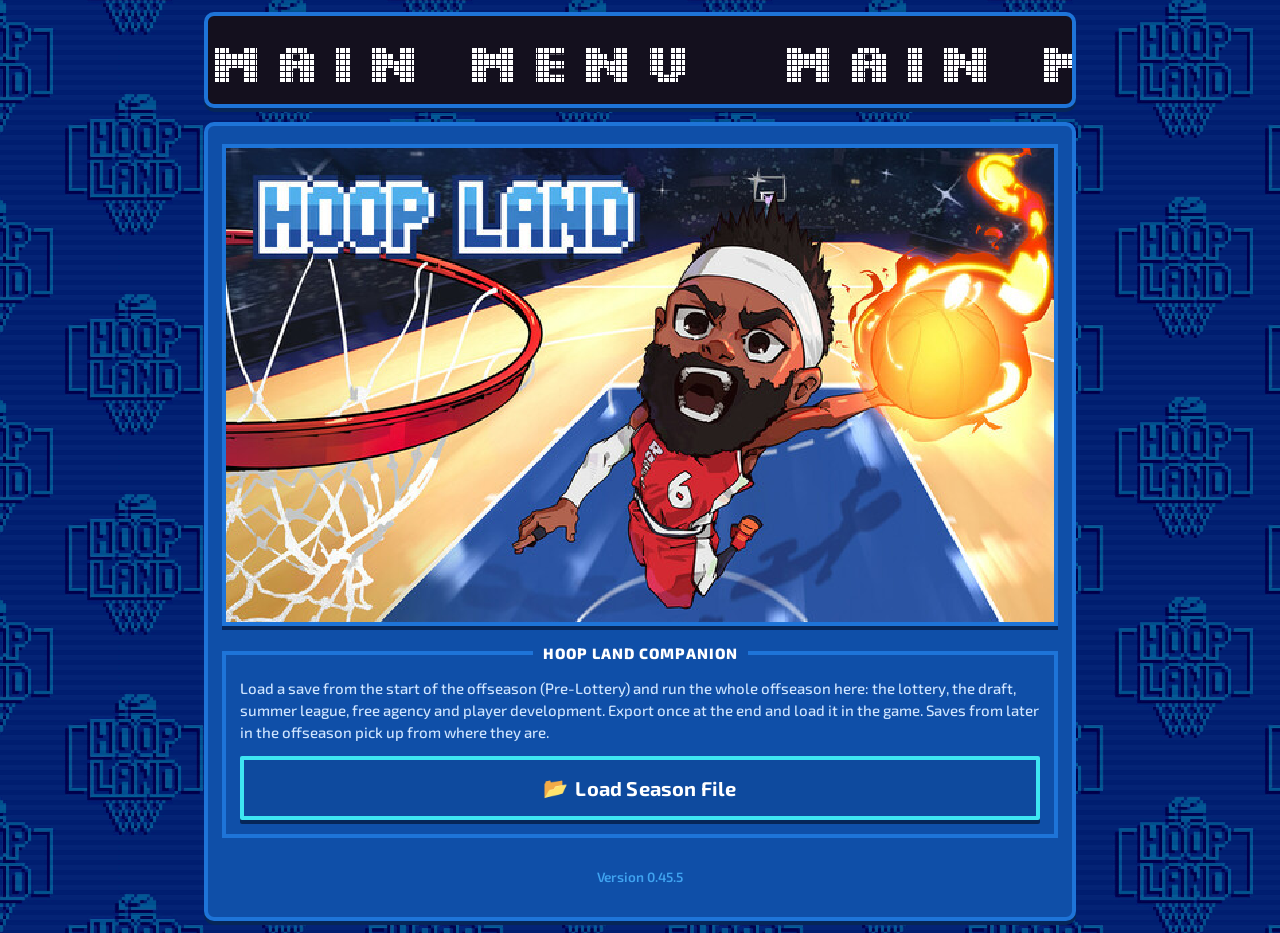
==== commit c409d7f2: "Taps run on finger-up (no more double taps on iOS); no zooming; gold rank numbers on recruit lists; " ====
--- a/index.html
+++ b/index.html
@@ -2,7 +2,7 @@
 <html lang="en">
 <head>
   <meta charset="utf-8">
-  <meta name="viewport" content="width=device-width, initial-scale=1, viewport-fit=cover">
+  <meta name="viewport" content="width=device-width, initial-scale=1, maximum-scale=1, user-scalable=no, viewport-fit=cover">
   <meta name="theme-color" content="#0b3c8c">
   <meta name="apple-mobile-web-app-capable" content="yes">
   <meta name="apple-mobile-web-app-status-bar-style" content="black-translucent">
--- a/css/app.css
+++ b/css/app.css
@@ -22,12 +22,15 @@
 * { box-sizing: border-box; -webkit-tap-highlight-color: transparent; }
 
 html, body { margin: 0; height: 100%; }
+/* Under the moving tiles: the same tiles, still, so a gap at any edge
+   (home indicator, bounce) never shows plain blue. */
+html { background: var(--bg) url("../icons/bg-tile.jpg") 0 0 / 300px 200px repeat; image-rendering: pixelated; }
 
 body {
   font-family: var(--font);
   font-weight: 600;
   color: var(--text);
-  background-color: var(--bg);
+  background: transparent;
   overscroll-behavior: none;
 }
 
@@ -284,7 +287,7 @@
 }
 .toast.in { transform: translate(-50%, 0); }
 .toast.out { transform: translate(-50%, calc(-100% - 30px)); opacity: 0; transition: transform .35s ease-in, opacity .35s; }
-.toast img { width: 44px; height: 44px; border-radius: 10px; flex: none; image-rendering: pixelated; }
+.toast img { width: 44px; height: 44px; border-radius: 10px; flex: none; image-rendering: auto; }
 .toast > span { display: flex; flex-direction: column; min-width: 0; }
 .toast b { font-size: 14px; }
 .toast > span > span { font-size: 13px; font-weight: 500; opacity: .85; }
@@ -472,8 +475,8 @@
 .pick { padding: 8px; }
 
 /* Calendar */
-.cal { grid-template-columns: 84px 1fr; gap: 12px; padding: 14px 4px; }
-.cal-date { font-size: 13px; letter-spacing: 1px; }
+.cal { grid-template-columns: 62px 1fr; gap: 8px; padding: 14px 2px; }
+.cal-date { font-size: 12px; letter-spacing: 0; white-space: nowrap; }
 .cal-body { gap: 8px; }
 .cal-body b { font-size: 18px; font-weight: 800; }
 .cal.now { padding: 14px 12px; margin: 8px 0; box-shadow: 0 4px 0 var(--btn-shadow); }
@@ -551,13 +554,15 @@
 .status.s-rebuilding { color: #b5a3ff; }
 
 /* ---------- Scrolling Hoop Land background (like the game's menus) ---------- */
+/* Scrolling Hoop Land tiles behind everything, reaching past every edge
+   (status bar and home indicator included) so no gap ever shows. */
 body::before {
-  content: ""; position: fixed; inset: -720px 0 0 -1080px; z-index: -1; pointer-events: none;
-  background: var(--bg) url("../icons/bg-tile.jpg") 0 0 / 540px 360px repeat;
+  content: ""; position: fixed; inset: -480px -480px -1200px -480px; z-index: -1; pointer-events: none;
+  background: var(--bg) url("../icons/bg-tile.jpg") 0 0 / 300px 200px repeat;
   image-rendering: pixelated;
-  animation: bg-scroll 40s linear infinite;
-}
-@keyframes bg-scroll { to { transform: translate(540px, 360px); } }
+  animation: bg-scroll 26s linear infinite;
+}
+@keyframes bg-scroll { to { transform: translate(300px, 200px); } }
 @media (prefers-reduced-motion: reduce) { body::before { animation: none; } }
 
 /* Larger, more readable title board: Silkscreen draws on an 8-unit pixel
@@ -690,19 +695,23 @@
 .prow.cprow .meta { display: flex; flex-wrap: wrap; align-items: center; gap: 4px 8px; }
 .prow.cprow .meta .grade { font-size: 11px; padding: 1px 6px; }
 .prow.cprow .chg { display: flex; flex-direction: column; gap: 3px; }
-.pr-comp { display: flex; flex-wrap: wrap; align-items: center; gap: 2px 6px; }
-.pr-comp > .muted:first-child { min-width: 52px; }
-.pr-comp .tier { font-size: 10px; padding: 0 5px; }
+.pr-comp { display: flex; align-items: center; gap: 4px; min-width: 0; white-space: nowrap; }
+.pr-comp > .muted:first-child { flex: none; min-width: 38px; }
+.pr-comp > .muted + span { min-width: 0; overflow: hidden; text-overflow: ellipsis; }
+.pr-comp .tier { flex: none; }
+.pr-comp .tier { font-size: 9.5px; padding: 0 4px; }
+.prow.cprow .pr-comp { font-size: 12px; }
 .rank-no { vertical-align: 2px; }
 
 /* Trade block: picks two per row */
 .pick-grid { display: grid; grid-template-columns: 1fr 1fr; gap: 6px; }
 .pick-grid .pick { min-width: 0; }
 
-/* 3-2-1 relegation zone on the odds table */
+/* 3-2-1: a red line under the last relegation-zone team */
+.odds-row.lot.releg-cut { border-bottom: 2px solid #ff5a5a; }
 .releg-label { margin-top: 6px; padding: 3px 8px; font-size: 11px; font-weight: 800; letter-spacing: .5px; text-transform: uppercase; color: #ff8a8a; background: rgba(255, 90, 90, .12); border-left: 4px solid #ff5a5a; }
 .odds-row.lot.releg { background: rgba(255, 90, 90, .08); }
-.releg-line { height: 0; border-top: 3px dashed #ff5a5a; margin: 2px 0; }
+.odds-key { margin-bottom: 6px; text-align: right; }
 .lot-row .status { font-size: 10px; padding: 1px 5px; vertical-align: 1px; }
 
 /* Consensus: two compact board buttons */
@@ -753,16 +762,18 @@
 .recap-row .lv { display: flex; flex-direction: column; align-items: center; min-width: 46px; padding: 2px 4px; background: #0b2f6bcc; border: 2px solid var(--tc2, var(--btn-edge)); text-shadow: none; }
 .recap-row .lv b { font-size: 20px; color: var(--gold); line-height: 1; }
 .recap-row .lv s { opacity: .6; }
+.recap-row.mine { box-shadow: 0 0 0 2px var(--cyan); }
+.recap-row.clock { box-shadow: 0 0 0 2px var(--gold); }
 .lot-row .grade { margin-left: auto; flex: none; }
 
 /* Free agency */
-.prow.decl { border-color: #a8424f; background: linear-gradient(90deg, rgba(255, 90, 90, .14), transparent 60%), var(--btn); }
+.decl-lv { color: #f08a8a; }
 .books-row { display: flex; align-items: center; gap: 8px; }
 .books-row .grow { flex: 1; min-width: 0; }
 .sign-row { display: flex; align-items: flex-start; gap: 8px; }
 .sign-row .grow { flex: 1; min-width: 0; }
 .sign-row.mine b { color: var(--cyan); }
-.fa-tabs { display: grid; grid-template-columns: repeat(5, 1fr); gap: 4px; }
+.fa-tabs { display: grid; grid-template-columns: repeat(3, 1fr); gap: 4px; }
 .fa-tabs .btn { padding: 8px 2px; font-size: 13px; }
 
 /* Summer league final */
@@ -792,3 +803,346 @@
 
 /* Portrait header pictures: smaller and centered */
 .hero.tall { width: min(240px, 60%); margin: 0 auto; }
+
+/* Lottery reveal */
+.lot-skip { align-self: flex-end; margin-bottom: 8px; }
+.lot-result.revealing .lot-row { opacity: 0; transform: translateY(16px) scale(.97); }
+.lot-result.revealing .lot-row.shown { opacity: 1; transform: none; transition: opacity .4s, transform .5s cubic-bezier(.2, 1.3, .4, 1); }
+.lot-result .lot-row .mv { transition: transform .35s .25s cubic-bezier(.2, 1.6, .4, 1), opacity .3s .25s; }
+.lot-result.revealing .lot-row:not(.shown) .mv { opacity: 0; transform: scale(.4); }
+.lot-result.revealing .lot-row.tease { opacity: 1; transform: none; position: relative; animation: teasePulse .5s ease-in-out infinite alternate; }
+.lot-result .lot-row.tease > :not(.pk) { visibility: hidden; }
+.lot-result .lot-row.tease::after { content: '? ? ?'; position: absolute; left: 50%; top: 50%; transform: translate(-50%, -50%); font-weight: 800; font-size: 20px; letter-spacing: 6px; color: var(--gold); }
+@keyframes teasePulse { from { box-shadow: 0 0 0 0 rgba(255, 180, 58, .0); } to { box-shadow: 0 0 18px 2px rgba(255, 180, 58, .55); } }
+.lot-result .lot-row.big.shown { animation: bigIn .7s ease-out; border-color: var(--gold); }
+.lot-result .lot-row.top1.shown { animation: top1In 1.1s ease-out; border-color: var(--gold); background: linear-gradient(90deg, rgba(255, 180, 58, .35), var(--btn)); }
+.lot-result .lot-row.top1 .pk { font-size: 26px; }
+@keyframes bigIn { 0% { box-shadow: 0 0 0 0 rgba(255, 180, 58, .8); } 100% { box-shadow: 0 0 0 14px rgba(255, 180, 58, 0); } }
+@keyframes top1In {
+  0% { transform: scale(.9); box-shadow: 0 0 0 0 rgba(255, 220, 120, 1); }
+  20% { transform: scale(1.06) rotate(-1deg); }
+  35% { transform: scale(1.02) rotate(1deg); }
+  50% { transform: scale(1.04); }
+  100% { transform: none; box-shadow: 0 0 0 26px rgba(255, 220, 120, 0); }
+}
+
+/* Lottery reveal: every team's odds at #1, best first; all visible */
+.lot-tray { position: sticky; top: calc(env(safe-area-inset-top) + 28px); z-index: 5; padding: 6px 8px 8px; margin-bottom: 8px; background: rgba(6, 38, 88, .94); border: 3px solid var(--btn-edge); transition: opacity .5s; }
+.lot-tray-label { display: block; margin-bottom: 4px; font-size: 11px; font-weight: 800; text-transform: uppercase; letter-spacing: .5px; color: var(--cyan); }
+.lot-chips { display: grid; grid-template-columns: repeat(var(--cols, 8), minmax(0, 1fr)); gap: 3px; }
+.lot-chip { display: flex; flex-direction: column; align-items: center; padding: 2px 2px 3px; line-height: 1.15; background: var(--btn); border: 2px solid var(--gold); transition: opacity .5s, filter .5s; }
+.lot-chip b { font-size: 10.5px; }
+.lot-chip .pct { font-size: 10px; letter-spacing: -.2px; font-weight: 700; color: var(--gold); font-variant-numeric: tabular-nums; }
+.lot-chip.mine { border-color: var(--cyan); }
+.lot-chip.mine b { color: var(--cyan); }
+.lot-chip.out { opacity: .35; filter: grayscale(1); border-color: var(--btn-edge); }
+.lot-chip.out .pct { color: #fff; }
+.lot-chip.flash .pct { animation: pctFlash .6s ease-out; }
+@keyframes pctFlash { 0% { color: #5bff8a; transform: scale(1.25); } 100% { transform: none; } }
+.lot-tray { overflow: hidden; }
+.lot-tray.gone { max-height: 0 !important; opacity: 0; padding-top: 0; padding-bottom: 0; margin-bottom: 0; border-width: 0; pointer-events: none;
+  transition: max-height .8s cubic-bezier(.4, 0, .2, 1), opacity .5s, padding .8s, margin .8s, border-width .8s; }
+.fade-in { animation: fadeIn .6s ease-out; }
+@keyframes fadeIn { from { opacity: 0; transform: translateY(8px); } to { opacity: 1; transform: none; } }
+
+
+/* Draft pick reveal */
+.lot-row.pending .pl { visibility: hidden; }
+.lot-row.pending.incoming { position: relative; border-color: var(--gold); animation: teasePulse .45s ease-in-out infinite alternate; }
+.lot-row.pending.incoming::after { content: 'The pick is in…'; position: absolute; right: 12px; top: 50%; transform: translateY(-50%); font-size: 13px; font-weight: 800; color: var(--gold); }
+.lot-row.picked .pl { animation: plIn .5s cubic-bezier(.2, 1.3, .4, 1); }
+.lot-row.picked { animation: bigIn .6s ease-out; }
+@keyframes plIn { from { opacity: 0; transform: translateX(14px); } to { opacity: 1; transform: none; } }
+.pick-skip { position: fixed; right: 14px; bottom: calc(16px + env(safe-area-inset-bottom)); z-index: 40; }
+
+/* Locked into the top picks (Top 4 / Old School reveal) */
+.lot-chip.locked { border-color: #ffd34d; background: linear-gradient(180deg, #8a5d00, #4a3300); box-shadow: 0 0 10px rgba(255, 211, 77, .6); animation: lockIn .9s cubic-bezier(.2, 1.4, .4, 1); }
+.lot-chip.locked b { color: #fff; }
+.lot-chip.locked .pct { color: #ffe08a; }
+.lot-chip .lock { font-size: 8.5px; font-weight: 800; color: #ffe08a; white-space: nowrap; }
+@keyframes lockIn { 0% { transform: scale(1); box-shadow: 0 0 0 0 rgba(255, 211, 77, 1); } 35% { transform: scale(1.18) rotate(-3deg); } 60% { transform: scale(.96) rotate(2deg); } 100% { transform: none; box-shadow: 0 0 10px rgba(255, 211, 77, .6); } }
+@media (max-width: 360px) { .cal-body b { font-size: 15px; } .cal { grid-template-columns: 56px 1fr; } .cal-date { font-size: 11px; } }
+
+.lot-go { display: grid; grid-template-columns: 2fr 1fr; gap: 8px; }
+
+/* Rounded outer frames, like the in-game menus */
+.panel, .marquee, .nav-btn { border-radius: 10px; }
+.overlay .box { border-radius: 10px; }
+
+/* Prospect page: ceiling and floor comps */
+.pcomp { display: grid; grid-template-columns: 64px 1fr; gap: 10px; align-items: start; padding: 10px 0; }
+.pcomp + .pcomp { border-top: 2px solid var(--btn-edge); }
+.pcomp:first-of-type { padding-top: 2px; }
+.pcomp:last-child { padding-bottom: 0; }
+.pcomp-lbl { font-size: 12px; font-weight: 800; text-transform: uppercase; letter-spacing: .5px; color: var(--dim); padding-top: 3px; }
+.pcomp-list { display: flex; flex-direction: column; gap: 8px; min-width: 0; }
+.pcomp-name { display: flex; flex-wrap: wrap; align-items: center; gap: 4px 8px; font-size: 16px; }
+.pcomp-name .tier { font-size: 11px; padding: 0 5px; }
+
+/* Consensus rows: a puzzle piece in the corner when a prospect fills a need */
+.prow.cprow { position: relative; }
+.fit-chip { position: absolute; top: 8px; right: 8px; display: grid; place-items: center; width: 26px; height: 22px; font-size: 14px; line-height: 1; background: var(--btn-shadow); border: 2px solid var(--btn-edge); }
+.prow.cprow .name { padding-right: 30px; }
+
+/* Prospects tab: one + button per row */
+.board-row .mv2 .mvbtn { flex: 1; width: 52px; font-size: 26px; }
+.scout .even::before { content: "•"; color: var(--dim); }
+/* My Board: up, down, remove */
+.board-row .mv2.mv3 { gap: 4px; }
+.board-row .mv2.mv3 .mvbtn { font-size: 16px; }
+.board-row .mv2 .mvbtn:disabled { opacity: .35; cursor: default; box-shadow: none; }
+.board-row .mv2 .mvbtn.x { color: #ff8a8a; }
+
+/* Rookie numbers: jersey chips and the number wall */
+.jersey { position: relative; flex: none; display: grid; place-items: center; width: 44px; height: 46px; color: #fff; font-weight: 800; font-size: 18px;
+  background: var(--tc1, var(--btn)); border: 3px solid var(--tc2, var(--btn-edge));
+  clip-path: polygon(22% 0, 36% 0, 50% 12%, 64% 0, 78% 0, 100% 16%, 88% 34%, 82% 30%, 82% 100%, 18% 100%, 18% 30%, 12% 34%, 0 16%); }
+.jersey > span { margin-top: 8px; text-shadow: 0 2px 0 #0008; }
+.nw-row { display: flex; align-items: center; gap: 10px; padding: 8px 10px; background: var(--btn); border: 3px solid var(--btn-edge); }
+.nw-row .grow { flex: 1; min-width: 0; }
+.nw-wall { display: grid; grid-template-columns: repeat(5, minmax(0, 1fr)); gap: 5px; max-height: 360px; overflow-y: auto; padding: 6px; background: var(--bg-dark); border: 2px solid var(--btn-edge); }
+.nw-tile { display: flex; flex-direction: column; align-items: center; justify-content: center; gap: 1px; min-height: 52px; padding: 4px 2px; color: #fff; cursor: pointer;
+  background: var(--tc1, var(--btn)); border: 3px solid var(--tc2, var(--btn-edge)); box-shadow: 0 3px 0 #0006; }
+.nw-tile b { font-size: 20px; line-height: 1; text-shadow: 0 2px 0 #0008; }
+.nw-tile span { font-size: 9.5px; line-height: 1.1; max-width: 100%; overflow: hidden; text-overflow: ellipsis; white-space: nowrap; text-shadow: 0 1px 0 #000a; }
+.nw-tile.col { border-color: var(--gold); box-shadow: 0 0 0 2px var(--gold), 0 3px 0 #0006; }
+.nw-tile.col span { color: var(--gold); font-weight: 800; }
+.nw-tile.cur { outline: 3px solid #fff; outline-offset: -6px; }
+.nw-tile.taken { background: var(--bg-dark); border-color: var(--btn-edge); opacity: .5; cursor: default; box-shadow: none; }
+.nw-tile:not(.taken):active { transform: translateY(2px); box-shadow: none; }
+
+/* Summer League bracket */
+.ff-grid { display: grid; grid-template-columns: 1fr 1fr; gap: 6px; }
+.ff-team { display: flex; align-items: center; gap: 8px; padding: 8px 10px; background: var(--btn); border: 3px solid var(--btn-edge); }
+.ff-team.mine { border-color: var(--cyan); }
+.ff-team.out { opacity: .45; }
+
+/* Pre-draft: mocks, combine, Hoop Gram, workouts */
+.mv-chip { flex: none; min-width: 42px; text-align: center; font-weight: 800; font-size: 15px; padding: 3px 6px; background: #0b2f6bcc; border: 2px solid var(--btn-edge); text-shadow: none; }
+.mv-chip.up { color: var(--up); border-color: var(--up); }
+.mv-chip.down { color: var(--down); border-color: var(--down); }
+.mv-chip.new { color: var(--gold); border-color: var(--gold); font-size: 12px; }
+.mv-chip.same { color: #c9d3e6; }
+.out-row { display: flex; flex-wrap: wrap; align-items: baseline; gap: 6px; padding: 8px 10px; background: var(--btn); border: 3px solid var(--btn-edge); }
+.out-row .out-mv { margin-left: auto; font-weight: 800; white-space: nowrap; }
+.opts.wrap { flex-wrap: wrap; }
+.opts.wrap .btn { flex: 1 1 40%; }
+.linkish { background: none; border: 0; padding: 0; color: var(--cyan); font: inherit; font-weight: 700; text-align: left; cursor: pointer; }
+.drill-row { display: flex; align-items: center; gap: 10px; padding: 8px 10px; background: var(--btn); border: 3px solid var(--btn-edge); }
+.drill-row.r1 { border-color: var(--cyan); }
+.drill-row .grow { flex: 1; min-width: 0; }
+.drill-row .pk { min-width: 26px; text-align: right; font-weight: 800; color: var(--gold); }
+.drill-val { font-size: 17px; color: var(--gold); white-space: nowrap; }
+.drill-row .meas { display: flex; flex-direction: column; align-items: flex-end; white-space: nowrap; }
+.hg-post { background: #0b2f6b; border: 3px solid var(--btn-edge); padding: 10px 12px; }
+.hg-head { display: flex; align-items: center; gap: 8px; }
+.hg-avatar { width: 28px; height: 28px; flex: none; display: grid; place-items: center; font-size: 11px; font-weight: 800; background: linear-gradient(135deg, #ff3e8a, var(--gold)); color: #fff; }
+.hg-tag { margin-left: auto; font-size: 12px; color: var(--gold); white-space: nowrap; }
+.hg-text { margin: 8px 0; line-height: 1.4; }
+.hg-foot { display: flex; justify-content: space-between; gap: 8px; font-size: 13px; }
+.combine-grid { display: grid; grid-template-columns: 1fr auto; gap: 4px 10px; font-size: 14px; }
+.combine-grid b { text-align: right; }
+.workout { background: var(--btn); border: 3px solid var(--btn-edge); padding: 10px; display: flex; flex-direction: column; gap: 6px; }
+.workout .wk-q { text-align: left; }
+.workout .wk-a { border-left: 3px solid var(--cyan); padding-left: 8px; }
+
+.pos-rank { font-size: 12px; font-weight: 600; color: #c9d3e6; margin-left: 4px; white-space: nowrap; }
+.pos-rank.top { color: var(--gold); }
+.wk-quote { font-style: italic; }
+
+/* Live draft in team colors: the team on the clock and each pick once it's revealed. */
+.clock-card[style*="--tc1"] { background: linear-gradient(90deg, var(--tc1), color-mix(in srgb, var(--tc1) 55%, #0b2f6b)); border: 4px solid var(--tc2); border-bottom-width: 5px; text-shadow: 0 2px 0 #0008; box-shadow: 0 4px 0 var(--btn-shadow); }
+.clock-card[style*="--tc1"] .muted { color: #e6ecf7; }
+.clock-card[style*="--tc1"] .badge { background: #0b2f6bcc; text-shadow: none; }
+.clock-card.mine[style*="--tc1"] { box-shadow: 0 0 0 3px var(--cyan), 0 4px 0 var(--btn-shadow); }
+.lot-row.tc:not(.pending) { background: linear-gradient(90deg, var(--tc1), color-mix(in srgb, var(--tc1) 40%, #0b2f6b)); border-color: var(--tc2); text-shadow: 0 2px 0 #0009; }
+.lot-row.tc:not(.pending) .muted { color: #e6ecf7; }
+.lot-row.tc:not(.pending) .grade { text-shadow: none; }
+.lot-row.tc.mine:not(.pending) { box-shadow: 0 0 0 2px var(--cyan); }
+
+.pq-opts { display: flex; flex-direction: column; gap: 6px; margin-top: 6px; }
+.pq-opts .btn { text-align: left; }
+.presser .outlook .stack { margin-top: 6px; }
+
+/* GM Survey */
+.sv-rows { display: flex; flex-direction: column; gap: 6px; margin-top: 6px; }
+.sv-row { display: flex; align-items: center; gap: 8px; padding: 7px 10px; background: var(--btn); border: 3px solid var(--btn-edge); }
+.sv-row[style*="--tc1"] { background: linear-gradient(90deg, var(--tc1), color-mix(in srgb, var(--tc1) 40%, #0b2f6b)); border-color: var(--tc2); text-shadow: 0 2px 0 #0009; }
+.sv-row[style*="--tc1"] .muted { color: #e6ecf7; }
+.sv-row[style*="--tc1"] .linkish { color: #fff; text-decoration: underline; text-underline-offset: 2px; }
+.sv-row.mine { box-shadow: 0 0 0 2px var(--cyan); }
+.sv-row .grow { flex: 1; min-width: 0; }
+.sv-n { min-width: 18px; text-align: right; font-weight: 800; color: var(--gold); }
+.sv-pct { min-width: 50px; text-align: right; font-size: 16px; color: var(--gold); }
+.sv-bar { display: block; height: 5px; margin-top: 4px; background: #0b2f6b99; }
+.sv-bar > span { display: block; height: 100%; background: var(--gold); }
+.sv-seed { margin-top: 8px; color: var(--gold); font-weight: 700; }
+.sv-last { margin-top: 8px; }
+/* On the clock: same height for every team (name and needs on one line each). */
+.clock-card { height: 128px; box-sizing: border-box; overflow: hidden; }
+.clock-card .grow > b { display: block; white-space: nowrap; overflow: hidden; text-overflow: ellipsis; }
+.clock-card .grow > .small { display: block; white-space: nowrap; overflow: hidden; text-overflow: ellipsis; }
+.clock-card .needs-line { flex-direction: column; flex-wrap: nowrap; align-items: flex-start; gap: 4px; margin-top: 6px; }
+.clock-card .needs-line .badge { margin: 0; line-height: 16px; white-space: nowrap; max-width: 100%; overflow: hidden; text-overflow: ellipsis; }
+.clock-card .grow > br { display: none; }
+
+/* No double-tap zoom (pinch still works). */
+html, body, button, a, input, select, label { touch-action: pan-x pan-y; }
+
+/* Rating bars: this offseason's gain is a lighter, glowing shade of the
+   category color (no stripes), and faint marks at 10, 14 and 18 of 20 show
+   where each rating costs more to raise. */
+.bar .gain { z-index: 1; background: linear-gradient(180deg, color-mix(in srgb, var(--bc) 45%, #fff), color-mix(in srgb, var(--bc) 70%, #fff)); box-shadow: inset 1px 0 0 #0b2f6b88, 0 0 6px color-mix(in srgb, var(--bc) 70%, transparent); }
+.bar[class*="c-"]::after { content: ''; position: absolute; inset: 0; z-index: 1; pointer-events: none;
+  background:
+    linear-gradient(#0b2f6b, #0b2f6b) calc(50% - 0.5px) 0 / 1px 100% no-repeat,
+    linear-gradient(#0b2f6b, #0b2f6b) calc(70% - 0.5px) 0 / 1px 100% no-repeat,
+    linear-gradient(#0b2f6b, #0b2f6b) calc(90% - 0.5px) 0 / 1px 100% no-repeat;
+  opacity: .55; }
+
+/* Your board: tier breaks */
+.tier-break { display: flex; align-items: center; gap: 8px; margin: 6px 0 2px; color: var(--gold); font-weight: 800; font-size: 13px; letter-spacing: .5px; text-transform: uppercase; }
+.tier-break::before, .tier-break::after { content: ''; flex: 1; height: 2px; background: color-mix(in srgb, var(--gold) 55%, transparent); }
+.tier-add { display: block; width: 100%; margin: -2px 0; padding: 2px 0; background: none; border: 0; color: #9fb6dc; font: inherit; font-size: 11px; font-weight: 700; opacity: .55; cursor: pointer; }
+.tier-add.on { color: var(--down); opacity: .8; }
+.tier-add:active { opacity: 1; }
+
+/* Summer league sim */
+.sl-ticker { max-height: 190px; overflow: hidden; padding: 6px 8px; background: var(--bg-dark); border: 2px solid var(--btn-edge); transition: opacity .3s, max-height .35s; }
+.sl-ticker.gone { opacity: 0; max-height: 0; }
+.sl-games { display: flex; flex-direction: column; gap: 3px; max-height: 150px; overflow: hidden; }
+.sl-game { font-size: 13px; font-variant-numeric: tabular-nums; opacity: 0; transform: translateY(6px); transition: opacity .12s, transform .12s; }
+.sl-game.shown { opacity: 1; transform: none; }
+.sl-game b { color: var(--gold); }
+.sl-final.pending, .sl-mvp.pending, .sl-reward.pending { display: none; }
+.sl-final { animation: fadeIn .4s ease-out; }
+.box-score.reveal [data-q] { opacity: 0; transition: opacity .25s; }
+.box-score.reveal [data-q].shown { opacity: 1; }
+.box-score.reveal .bs-team.win:not(.shown) { color: inherit; }
+.box-score.reveal b[data-final]:not(.shown) { color: inherit; }
+.box-score.reveal b[data-run].shown { animation: pctFlash .35s ease-out; }
+.sl-champ { opacity: 1; }
+.box-score.reveal ~ .sl-champ:not(.shown) { opacity: 0; }
+.sl-champ.shown { animation: fadeIn .4s ease-out; }
+.sl-mvp.tease .mvp-card { position: relative; animation: teasePulse .5s ease-in-out infinite alternate; }
+.sl-mvp.tease .mvp-card > * { visibility: hidden; }
+.sl-mvp.tease .mvp-card::after { content: '? ? ?'; position: absolute; left: 50%; top: 50%; transform: translate(-50%, -50%); font-weight: 800; font-size: 22px; letter-spacing: 6px; color: var(--gold); }
+.sl-mvp.reveal .mvp-card { animation: top1In 1.1s ease-out; }
+
+/* Skills: one line, name in its category color with the level beside it */
+.skill .sk-line { min-width: 0; }
+.skill .sk-name { font-weight: 800; }
+.sk-fin { color: #5cc8ff; } .sk-sho { color: #4fe08a; } .sk-pla { color: #ffb43a; } .sk-def { color: #ff7a7a; }
+.sk-elite { font-size: 10px; font-weight: 800; text-transform: uppercase; letter-spacing: .4px; padding: 1px 4px; border: 1px solid var(--gold); color: var(--gold); vertical-align: 2px; }
+.skill .ctrls .btn { min-height: 34px; min-width: 34px; }
+.skill .sk-line { white-space: nowrap; overflow: hidden; text-overflow: ellipsis; }
+.skill .ctrls { gap: 4px; }
+.skill .ctrls .btn { min-height: 32px; min-width: 30px; padding: 0 6px; font-size: 14px; }
+.skill { padding: 6px; gap: 4px; }
+.skill .sk-name { font-size: 14px; }
+.skill .ctrls .btn { min-height: 30px; min-width: 28px; padding: 0 4px; font-size: 13px; }
+
+/* Declining players: what they've lost from their peak, in red. */
+.bar .lost { position: absolute; top: 0; bottom: 0; z-index: 1; background: #6a1a2a; box-shadow: inset 0 0 0 1px #ff6b78; }
+
+/* League leaders */
+.stat-cell { display: flex; flex-direction: column; align-items: center; gap: 1px; background: none; border: 0; padding: 4px 0; color: inherit; font: inherit; cursor: pointer; border-radius: 0; }
+.stat-cell:active { background: #ffffff14; }
+.stat-cell b { text-decoration: underline; text-decoration-color: #ffffff40; text-underline-offset: 3px; }
+.ld-keys .btn { flex: 1 1 17%; min-width: 0; padding: 6px 4px; }
+.ld-keys .btn.off.sk-fin { color: #5cc8ff; } .ld-keys .btn.off.sk-sho { color: #4fe08a; } .ld-keys .btn.off.sk-pla { color: #ffb43a; } .ld-keys .btn.off.sk-def { color: #ff7a7a; } .ld-keys .btn.off.sk-phy { color: #b9a6e8; }
+.ld-row { display: flex; align-items: center; gap: 10px; width: 100%; padding: 8px 10px; text-align: left; color: inherit; font: inherit; background: var(--btn); border: 3px solid var(--btn-edge); box-shadow: 0 3px 0 var(--btn-shadow); cursor: pointer; }
+.ld-row.mine { border-color: var(--cyan); }
+.ld-row .grow { flex: 1; min-width: 0; }
+.ld-n { min-width: 26px; text-align: right; font-weight: 800; color: var(--gold); }
+.ld-v { font-size: 20px; color: var(--gold); min-width: 44px; text-align: right; font-variant-numeric: tabular-nums; }
+.statline > .stat-cell { background: var(--bg-dark); border: 2px solid var(--btn-edge); padding: 4px 2px; }
+.opts.wrap.ld-keys { display: grid; grid-template-columns: repeat(5, 1fr); gap: 4px; }
+.opts.wrap.ld-keys .btn { min-height: 34px; padding: 4px 0; font-size: 13px; flex: none; }
+
+.opt-btns { display: flex; gap: 4px; flex: none; }
+.opt-btns .btn { min-height: 32px; padding: 0 8px; font-size: 13px; }
+
+/* Star icons */
+.st-row { display: inline-flex; gap: 1px; vertical-align: -2px; width: 79px; justify-content: flex-start; }
+.st { position: relative; display: inline-block; width: 15px; height: 15px; overflow: hidden; flex: none; }
+.st svg { position: absolute; top: 0; left: 0; width: 15px; height: 15px; }
+.st-gold path { fill: var(--gold); }
+.st-faint path { fill: none; stroke: color-mix(in srgb, var(--gold) 55%, transparent); stroke-width: 1.6; stroke-linejoin: round; }
+.st-lost path { fill: #8e2233; stroke: #ff5a6a; stroke-width: 1.6; stroke-linejoin: round; }
+
+/* Add Skill menu */
+.add-skill { display: flex; flex-direction: column; gap: 4px; max-height: 55vh; overflow: auto; margin-bottom: 10px; }
+.as-row { display: flex; align-items: center; gap: 8px; width: 100%; padding: 9px 10px; text-align: left; font: inherit; color: inherit; background: var(--btn); border: 2px solid var(--btn-edge); cursor: pointer; }
+.as-row:active { border-color: var(--cyan); }
+.as-row .sk-name { flex: 1; font-weight: 800; font-size: 15px; }
+.as-fit { min-width: 40px; text-align: right; font-weight: 700; font-variant-numeric: tabular-nums; }
+.as-count { display: flex; flex-direction: column; align-items: flex-end; line-height: 1.1; min-width: 46px; }
+.as-count b { font-size: 16px; color: #fff; font-variant-numeric: tabular-nums; }
+.as-count span { font-size: 10px; text-transform: uppercase; letter-spacing: .4px; color: var(--dim); }
+.ld-row.static { cursor: default; }
+.ld-keys:has(> :nth-child(5):last-child) { grid-template-columns: repeat(5, 1fr); }
+.sv-tabs { display: grid; grid-template-columns: repeat(4, 1fr); gap: 6px; margin-bottom: 8px; }
+.sv-tabs .btn { min-width: 0; min-height: 40px; padding: 6px 1px; font-size: 13px; letter-spacing: -.2px; white-space: nowrap; }
+.logo-sm { flex: none; display: inline-block; }
+.logo-ph { visibility: hidden; }
+.combine-sorts { display: grid; grid-template-columns: repeat(4, 1fr); gap: 4px; }
+.combine-sorts .btn { min-width: 0; padding: 6px 1px; font-size: 12px; white-space: nowrap; }
+.drill-row.wrap { flex-wrap: wrap; }
+.drill-row .full { flex-basis: 100%; }
+.drill-row.tap { cursor: pointer; }
+/* Offseason Overview */
+.ov-h { margin: 10px 0 6px; font-size: 12px; letter-spacing: .06em; text-transform: uppercase; color: var(--dim); }
+.need-row { display: flex; align-items: center; gap: 8px; flex-wrap: wrap; }
+.need-row .grow { flex: 1 1 160px; min-width: 0; }
+.sev { width: 10px; height: 10px; border-radius: 50%; flex: none; background: var(--dim); }
+.sev.s2 { background: var(--gold); }
+.sev.s3 { background: var(--down); box-shadow: 0 0 6px var(--down); }
+.dir-row { display: flex; flex-wrap: wrap; gap: 6px; }
+.dir-team { display: inline-flex; align-items: center; gap: 4px; padding: 2px 6px 2px 2px; background: var(--btn); border: 2px solid var(--btn-edge); }
+.dir-team.mine { border-color: var(--gold); }
+.dir-team .logo-sm { width: 22px !important; height: 22px !important; }
+.style-chips { display: flex; flex-wrap: wrap; gap: 6px; margin-bottom: 6px; }
+.style-chip { padding: 3px 8px; background: var(--btn); border: 2px solid var(--cyan); font-size: 13px; font-weight: 700; }
+.tend-wrap summary { cursor: pointer; color: var(--cyan); margin-top: 6px; }
+.tend-row { display: grid; grid-template-columns: 110px 1fr 28px; align-items: center; gap: 8px; padding: 2px 0; }
+.tbar2 { position: relative; height: 8px; background: var(--bg-dark); border: 1px solid var(--btn-edge); }
+.tb-mid { position: absolute; left: 50%; top: -2px; bottom: -2px; width: 1px; background: var(--dim); }
+.tb-fill { position: absolute; top: 0; bottom: 0; background: var(--up); }
+.tb-fill.neg { background: var(--down); }
+/* Traits */
+.trait-row { display: grid; grid-template-columns: 118px 1fr 112px auto; align-items: center; gap: 8px; }
+.tbar3 { position: relative; height: 10px; background: var(--bg-dark); border: 1px solid var(--btn-edge); }
+.tbar3 span { position: absolute; left: 0; top: 0; bottom: 0; background: var(--cyan); }
+.tbar3 span.hi { background: var(--up); }
+.tbar3 span.lo { background: var(--down); }
+.trait-ctl { display: flex; gap: 2px; }
+.btn.tiny { min-height: 24px; min-width: 24px; padding: 0 4px; font-size: 13px; }
+.arch { color: var(--cyan); }
+@media (max-width: 420px) { .trait-row { grid-template-columns: 96px 1fr 90px auto; } }
+.status.s-favorites { color: var(--gold); border-color: var(--gold); box-shadow: 0 0 6px rgba(255, 180, 58, .5); }
+.status.s-contending { color: var(--up); }
+.status.s-selling { color: var(--dim); }
+/* College: season review */
+.stat-grid { display: grid; grid-template-columns: repeat(3, 1fr); gap: 6px; }
+.stat-grid div { display: flex; flex-direction: column; align-items: center; padding: 6px; background: var(--btn); border: 2px solid var(--btn-edge); }
+.stat-grid b { font-size: 18px; }
+.stat-grid span { font-size: 11px; color: var(--dim); text-transform: uppercase; }
+.stand-row { display: flex; align-items: center; gap: 8px; padding: 3px 6px; }
+.stand-row.mine { background: var(--btn); border: 2px solid var(--gold); }
+.stand-row .logo-sm { width: 22px !important; height: 22px !important; }
+.stand-row .grow { flex: 1; }
+.score-card { display: flex; align-items: center; justify-content: space-around; padding: 10px; background: var(--btn); border: 3px solid var(--btn-edge); }
+.score-card > div { display: flex; flex-direction: column; align-items: center; }
+.big-n { font-size: 34px; font-weight: 900; }
+.box-head, .box-row { display: grid; grid-template-columns: 1fr 34px 34px 34px 34px 44px; align-items: center; gap: 4px; }
+.box-row { padding: 4px 6px; background: var(--btn); border: 2px solid var(--btn-edge); }
+.box-row.mvp { border-color: var(--gold); }
+.box-row > span:not(.grow), .box-head > span:not(.grow) { text-align: center; }
+.grade-hero { display: flex; align-items: center; gap: 12px; margin-bottom: 8px; }
+.grade-big { font-size: 40px; font-weight: 900; min-width: 56px; text-align: center; border: 3px solid currentColor; padding: 2px 6px; }
+
+/* Recruit skill boxes in the rating-bar category colors */
+.cat-grid > .c-fin { --bc: #5cc8ff; } .cat-grid > .c-sho { --bc: #4fe08a; } .cat-grid > .c-pla { --bc: #ffb43a; } .cat-grid > .c-def { --bc: #ff5a5a; }
+.cat-grid > div { background: color-mix(in srgb, var(--bc) 22%, var(--bg-dark)); border-color: var(--bc); }
+.cat-grid > div span { color: var(--bc); }
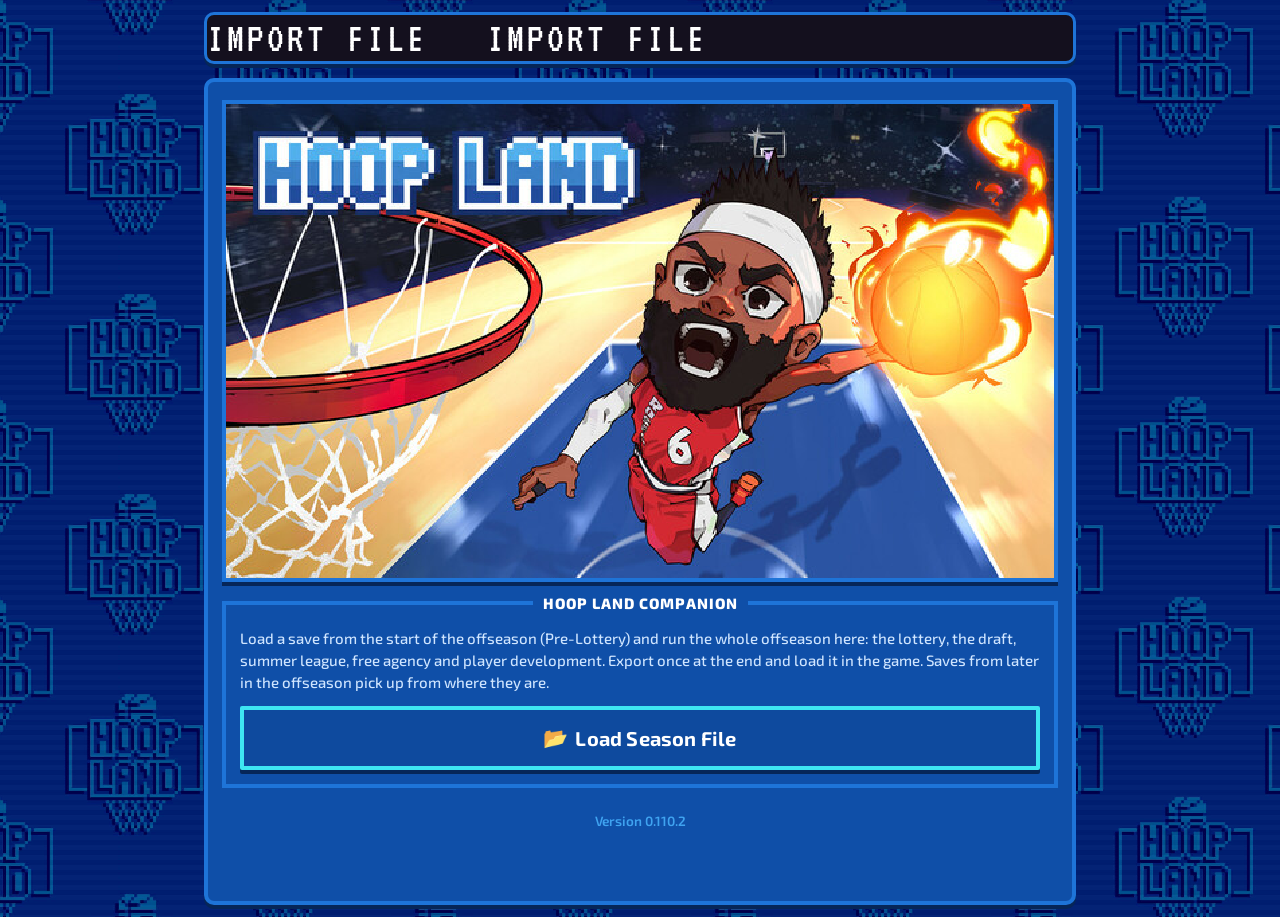
==== commit f124c436: "Import screen header, taller thin title font, centered load card (0.110.2) Co-Authored-By: Claude So" ====
--- a/index.html
+++ b/index.html
@@ -13,7 +13,7 @@
   <link rel="apple-touch-icon" href="icons/app-180.png">
   <link rel="preconnect" href="https://fonts.googleapis.com">
   <link rel="preconnect" href="https://fonts.gstatic.com" crossorigin>
-  <link rel="stylesheet" href="https://fonts.googleapis.com/css2?family=Exo+2:wght@500;600;700;800&family=Silkscreen:wght@400;700&display=swap">
+  <link rel="stylesheet" href="https://fonts.googleapis.com/css2?family=Exo+2:wght@500;600;700;800&family=Silkscreen:wght@400;700&family=VT323&display=swap">
   <link rel="stylesheet" href="css/app.css">
 </head>
 <body>
--- a/css/app.css
+++ b/css/app.css
@@ -118,7 +118,9 @@
 .row { display: flex; gap: 8px; align-items: center; }
 .row > .grow { flex: 1; min-width: 0; }
 .grid2 { display: grid; grid-template-columns: 1fr 1fr; gap: 10px; }
-.grid3 { display: grid; grid-template-columns: repeat(3, 1fr); gap: 10px; }
+.grid3 { display: grid; grid-template-columns: repeat(3, minmax(0, 1fr)); gap: 8px; }
+.grid3 > .btn { min-width: 0; padding-left: 6px; padding-right: 6px; font-size: 13px; gap: 3px; justify-content: center; overflow: hidden; text-overflow: ellipsis; white-space: nowrap; }
+.grid3 > .btn .ico { margin-right: 0; font-size: 14px; }
 .stack { display: flex; flex-direction: column; gap: 10px; }
 
 /* ---------- Buttons ---------- */
@@ -188,7 +190,7 @@
   text-align: left;
   width: 100%;
 }
-.prow .name { font-size: 17px; white-space: nowrap; overflow: hidden; text-overflow: ellipsis; }
+.prow .name { font-size: 15px; text-align: left; white-space: nowrap; overflow: hidden; text-overflow: ellipsis; }
 .prow .meta { font-size: 13px; color: var(--dim); grid-column: 1; }
 .prow .right { grid-row: 1 / span 2; grid-column: 2; text-align: right; }
 .prow .chg { font-size: 12px; color: #bfe0ff; grid-column: 1 / -1; font-weight: 400; }
@@ -468,7 +470,7 @@
 .list { gap: 8px; }
 .prow, .lot-row, .pick, .story, .skill { border-width: 3px; box-shadow: 0 3px 0 var(--btn-shadow); }
 .prow { padding: 10px 12px; gap: 4px 12px; }
-.prow .name { font-size: 17px; font-weight: 700; }
+.prow .name { font-size: 15px; font-weight: 700; text-align: left; }
 .prow .meta { font-size: 13.5px; font-weight: 600; }
 .prow .chg { font-size: 13px; font-weight: 500; }
 .lot-row { padding: 8px 10px; gap: 10px; }
@@ -651,7 +653,6 @@
 .tsel-arrow.off { background: none; border-color: transparent; box-shadow: none; cursor: default; }
 .tsel-arrow:not(.off):active { transform: translateY(2px); box-shadow: none; }
 .tsel-team { flex: 1; min-width: 0; display: flex; align-items: center; justify-content: center; gap: 6px; padding: 4px 6px; background: var(--btn-shadow); border: 3px solid var(--btn-edge); }
-.tsel-team img { width: 30px; height: 30px; object-fit: contain; flex: none; }
 .tsel-name { display: flex; flex-direction: column; align-items: center; min-width: 0; line-height: 1.1; }
 .tsel-name b { font-size: 20px; font-weight: 800; }
 .tsel-name .small { max-width: 100%; white-space: nowrap; overflow: hidden; text-overflow: ellipsis; }
@@ -661,10 +662,9 @@
 .tbar-ends { display: flex; justify-content: space-between; font-weight: 800; font-size: 13px; margin-bottom: 8px; }
 .tbar-ends span:first-child { color: var(--cyan); }
 .tbar-ends span:last-child { color: #ff8a3d; }
-.tbar { position: relative; height: 22px; border: 3px solid #fff;
-  background: linear-gradient(90deg, #3ee6f2 0%, #1b66c9 30%, #0b2f6b 50%, #b5541c 70%, #ff8a3d 100%); }
-.tbar-ok { position: absolute; top: 0; bottom: 0; border-left: 3px solid #5bff8a; border-right: 3px solid #5bff8a;
-  background: repeating-linear-gradient(135deg, rgba(91, 255, 138, .45) 0 6px, rgba(91, 255, 138, .15) 6px 12px); }
+.tbar { position: relative; height: 22px; border: 3px solid #fff; background: linear-gradient(90deg, #1b66c9, #0b2f6b 50%, #1b66c9); }
+.tbar.to-right { background: linear-gradient(90deg, #e0453a 0%, #8a2a2a 42%, #2f8a4a 58%, #3ddc6e 100%); }
+.tbar.to-left { background: linear-gradient(90deg, #3ddc6e 0%, #2f8a4a 42%, #8a2a2a 58%, #e0453a 100%); }
 .tbar-mid { position: absolute; left: 50%; top: -9px; bottom: -9px; width: 3px; margin-left: -1.5px; background: #fff; }
 .tbar-mark { position: absolute; top: -11px; width: 16px; height: 38px; margin-left: -8px; background: var(--gold); border: 3px solid #fff; box-shadow: 0 3px 0 #000a;  transition: left .55s cubic-bezier(.25, 1.35, .45, 1); }
 .tbar-mark.idle { opacity: .35; }
@@ -848,12 +848,13 @@
 
 /* Draft pick reveal */
 .lot-row.pending .pl { visibility: hidden; }
-.lot-row.pending.incoming { position: relative; border-color: var(--gold); animation: teasePulse .45s ease-in-out infinite alternate; }
-.lot-row.pending.incoming::after { content: 'The pick is in…'; position: absolute; right: 12px; top: 50%; transform: translateY(-50%); font-size: 13px; font-weight: 800; color: var(--gold); }
-.lot-row.picked .pl { animation: plIn .5s cubic-bezier(.2, 1.3, .4, 1); }
-.lot-row.picked { animation: bigIn .6s ease-out; }
-@keyframes plIn { from { opacity: 0; transform: translateX(14px); } to { opacity: 1; transform: none; } }
-.pick-skip { position: fixed; right: 14px; bottom: calc(16px + env(safe-area-inset-bottom)); z-index: 40; }
+.clock-card .pick-in { display: block; margin-top: 10px; font-size: 20px; font-weight: 800; color: var(--gold); animation: teasePulse .45s ease-in-out infinite alternate; }
+.clock-card .pick-name { display: block; margin-top: 6px; font-size: 22px; font-weight: 800; color: #fff; white-space: nowrap; overflow: hidden; text-overflow: ellipsis; animation: plIn .5s cubic-bezier(.2, 1.3, .4, 1); }
+.clock-card.named { animation: bigIn .6s ease-out; }
+.draft-board { max-height: 470px; overflow-y: auto; overscroll-behavior: contain; position: relative; padding: 2px 2px 4px; margin: 10px 0; border: 3px solid var(--btn-edge); background: var(--btn-shadow); }
+.recap-scroll { max-height: 480px; overflow-y: auto; overscroll-behavior: contain; padding: 2px; }
+.pick-row .pr-tags { display: flex; align-items: center; gap: 6px; flex: none; }
+.pick-row .rank-no { margin-right: 6px; }
 
 /* Locked into the top picks (Top 4 / Old School reveal) */
 .lot-chip.locked { border-color: #ffd34d; background: linear-gradient(180deg, #8a5d00, #4a3300); box-shadow: 0 0 10px rgba(255, 211, 77, .6); animation: lockIn .9s cubic-bezier(.2, 1.4, .4, 1); }
@@ -904,7 +905,7 @@
 .nw-tile { display: flex; flex-direction: column; align-items: center; justify-content: center; gap: 1px; min-height: 52px; padding: 4px 2px; color: #fff; cursor: pointer;
   background: var(--tc1, var(--btn)); border: 3px solid var(--tc2, var(--btn-edge)); box-shadow: 0 3px 0 #0006; }
 .nw-tile b { font-size: 20px; line-height: 1; text-shadow: 0 2px 0 #0008; }
-.nw-tile span { font-size: 9.5px; line-height: 1.1; max-width: 100%; overflow: hidden; text-overflow: ellipsis; white-space: nowrap; text-shadow: 0 1px 0 #000a; }
+.nw-tile span { font-size: 8.5px; letter-spacing: -.3px; line-height: 1.1; max-width: 100%; overflow: hidden; text-overflow: ellipsis; white-space: nowrap; text-shadow: 0 1px 0 #000a; }
 .nw-tile.col { border-color: var(--gold); box-shadow: 0 0 0 2px var(--gold), 0 3px 0 #0006; }
 .nw-tile.col span { color: var(--gold); font-weight: 800; }
 .nw-tile.cur { outline: 3px solid #fff; outline-offset: -6px; }
@@ -1004,7 +1005,7 @@
 .tier-break { display: flex; align-items: center; gap: 8px; margin: 6px 0 2px; color: var(--gold); font-weight: 800; font-size: 13px; letter-spacing: .5px; text-transform: uppercase; }
 .tier-break::before, .tier-break::after { content: ''; flex: 1; height: 2px; background: color-mix(in srgb, var(--gold) 55%, transparent); }
 .tier-add { display: block; width: 100%; margin: -2px 0; padding: 2px 0; background: none; border: 0; color: #9fb6dc; font: inherit; font-size: 11px; font-weight: 700; opacity: .55; cursor: pointer; }
-.tier-add.on { color: var(--down); opacity: .8; }
+.tier-add.on { color: #9fb6dc; opacity: .55; }
 .tier-add:active { opacity: 1; }
 
 /* Summer league sim */
@@ -1068,7 +1069,7 @@
 .st { position: relative; display: inline-block; width: 15px; height: 15px; overflow: hidden; flex: none; }
 .st svg { position: absolute; top: 0; left: 0; width: 15px; height: 15px; }
 .st-gold path { fill: var(--gold); }
-.st-faint path { fill: none; stroke: color-mix(in srgb, var(--gold) 55%, transparent); stroke-width: 1.6; stroke-linejoin: round; }
+.st-faint path { fill: #fff; }
 .st-lost path { fill: #8e2233; stroke: #ff5a6a; stroke-width: 1.6; stroke-linejoin: round; }
 
 /* Add Skill menu */
@@ -1082,7 +1083,7 @@
 .as-count span { font-size: 10px; text-transform: uppercase; letter-spacing: .4px; color: var(--dim); }
 .ld-row.static { cursor: default; }
 .ld-keys:has(> :nth-child(5):last-child) { grid-template-columns: repeat(5, 1fr); }
-.sv-tabs { display: grid; grid-template-columns: repeat(4, 1fr); gap: 6px; margin-bottom: 8px; }
+.sv-tabs { display: grid; grid-template-columns: repeat(3, 1fr); gap: 6px; margin-bottom: 8px; }
 .sv-tabs .btn { min-width: 0; min-height: 40px; padding: 6px 1px; font-size: 13px; letter-spacing: -.2px; white-space: nowrap; }
 .logo-sm { flex: none; display: inline-block; }
 .logo-ph { visibility: hidden; }
@@ -1116,6 +1117,7 @@
 .tbar3 span { position: absolute; left: 0; top: 0; bottom: 0; background: var(--cyan); }
 .tbar3 span.hi { background: var(--up); }
 .tbar3 span.lo { background: var(--down); }
+.tbar3 span.top { background: var(--gold); }
 .trait-ctl { display: flex; gap: 2px; }
 .btn.tiny { min-height: 24px; min-width: 24px; padding: 0 4px; font-size: 13px; }
 .arch { color: var(--cyan); }
@@ -1146,3 +1148,219 @@
 .cat-grid > .c-fin { --bc: #5cc8ff; } .cat-grid > .c-sho { --bc: #4fe08a; } .cat-grid > .c-pla { --bc: #ffb43a; } .cat-grid > .c-def { --bc: #ff5a5a; }
 .cat-grid > div { background: color-mix(in srgb, var(--bc) 22%, var(--bg-dark)); border-color: var(--bc); }
 .cat-grid > div span { color: var(--bc); }
+
+/* Back on the calendar: the current step up top */
+.now-card { border-color: var(--gold); }
+.now-card > b { display: block; margin-bottom: 8px; font-size: 18px; }
+
+/* Coaching tree */
+.tree-row { display: flex; align-items: center; gap: 10px; padding: 8px 10px; background: var(--btn); border: 3px solid var(--btn-edge); }
+.tree-row.have { border-color: var(--up); }
+.tree-row.locked { opacity: .55; }
+.tree-lv { flex: none; display: grid; place-items: center; width: 26px; height: 26px; font-weight: 800; color: #0b2f6b; background: var(--gold); }
+.tree-row .grow { flex: 1; min-width: 0; }
+.tend-edit { grid-template-columns: 110px 1fr auto; }
+.tend-edit .trait-ctl { display: flex; align-items: center; gap: 6px; }
+.tend-edit .trait-ctl b { min-width: 22px; text-align: center; }
+.btn.tiny:disabled { opacity: .3; }
+.plan-row { display: flex; flex-direction: column; gap: 4px; }
+.plan-opts { display: flex; flex-wrap: wrap; gap: 4px; }
+.plan-opts .btn.tiny { padding: 4px 8px; }
+.plan-locked { opacity: .55; }
+
+/* Playbook */
+.pb-grid { display: grid; grid-template-columns: 34px repeat(4, 1fr); gap: 4px; align-items: center; }
+.pb-pos { font-weight: 800; color: var(--gold); font-size: 13px; }
+.pb-play { text-align: center; padding: 3px 0; font-size: 13px; font-weight: 700; background: var(--bg-dark); border: 2px solid var(--btn-edge); }
+.pb-book { display: flex; flex-direction: column; gap: 6px; padding: 8px; background: var(--btn); border: 3px solid var(--btn-edge); }
+.so-row { display: flex; flex-direction: column; gap: 6px; padding: 8px; background: var(--btn); border: 3px solid var(--btn-edge); }
+.so-ctl { display: flex; flex-wrap: wrap; align-items: center; gap: 4px; }
+.so-ctl b { min-width: 38px; text-align: center; }
+.so-row select { width: 100%; }
+
+/* Recruiting race: bars that fill to 100% */
+.race-row { display: grid; grid-template-columns: auto 52px 1fr 40px; align-items: center; gap: 8px; padding: 6px 8px; background: var(--btn); border: 3px solid var(--btn-edge); }
+.race-row.mine { border-color: var(--cyan); }
+.race-row > span:last-child { text-align: right; }
+.race-bar { position: relative; height: 12px; background: var(--bg-dark); border: 2px solid var(--btn-edge); }
+.race-bar i { position: absolute; left: 0; top: 0; bottom: 0; background: var(--gold); }
+.race-row.mine .race-bar i { background: var(--cyan); }
+.race-bar i.full { background: var(--up); }
+.fa-tabs.fa-tabs7 { grid-template-columns: repeat(4, 1fr); }
+.league-logo.px { width: 24px; height: 54px; image-rendering: pixelated; margin: 5px 10px; }
+
+/* Season in Review: league rank under each team number */
+.stat-grid .rk-of { font-size: 11px; color: var(--gold); text-transform: none; }
+.drill-row.one-line .grow, .drill-row.one-line > span:last-child { white-space: nowrap; overflow: hidden; text-overflow: ellipsis; }
+
+/* Prospect page: + / ✓ for your board in the top-right corner */
+.pros-head { position: relative; }
+.pros-head .pros-add { float: right; width: 44px; height: 44px; margin: 0 0 6px 10px; font-size: 24px; }
+.lot-row .pl { display: block; white-space: nowrap; overflow: hidden; text-overflow: ellipsis; }
+.recap-row .grow b { display: block; white-space: nowrap; overflow: hidden; text-overflow: ellipsis; }
+.recap-row .grow > br { display: none; }
+.recap-row .grow > .small { display: block; white-space: nowrap; overflow: hidden; text-overflow: ellipsis; }
+.overlay .box { max-height: calc(100dvh - 40px); overflow-y: auto; }
+.tot { color: #9fb6dc; font-weight: 600; opacity: .85; }
+.fa-tabs.fa-tabs6 { grid-template-columns: repeat(3, 1fr); }
+.team-stack { display: flex; flex-direction: column; align-items: center; gap: 2px; flex: none; min-width: 44px; text-align: center; }
+.team-stack img { width: 28px; height: 28px; object-fit: contain; }
+.prod-boxes { display: grid; grid-template-columns: repeat(5, 1fr); gap: 4px; }
+.prod-boxes span { display: flex; flex-direction: column; align-items: center; padding: 4px 0; background: var(--btn-shadow); border: 2px solid var(--btn-edge); }
+.prod-boxes b { font-size: 16px; }
+.prod-boxes small { font-size: 10px; color: var(--dim); font-weight: 700; }
+.prow.rrow { grid-template-columns: 1fr; }
+.prow.rrow .stars-line { line-height: 1; }
+.report-nav .tsel-name .full-name { font-size: 17px; white-space: nowrap; overflow: hidden; text-overflow: ellipsis; max-width: 100%; }
+.info.tight { gap: 2px 14px; font-size: 14px; }
+.prow .opt-btns.full { grid-column: 1 / -1; margin-top: 4px; }
+.ap-grid { display: grid; grid-template-columns: 1fr 1fr; gap: 6px; }
+.ap-row { display: flex; align-items: center; gap: 6px; padding: 4px 6px; background: var(--btn-shadow); border: 2px solid var(--bc, var(--btn-edge)); }
+.ap-row .grow { font-size: 13px; font-weight: 700; color: var(--bc, #fff); }
+.ap-row b { min-width: 22px; text-align: center; }
+.ap-row .mvbtn { width: 28px; height: 28px; min-height: 0; font-size: 15px; }
+.ap-fin { --bc: #5cc8ff; } .ap-sho { --bc: #4fe08a; } .ap-pla { --bc: #ffb43a; } .ap-def { --bc: #ff5a5a; }
+.as-count b { font-size: 14px; }
+.as-count span { text-transform: none; letter-spacing: 0; color: #9fb6dc; }
+.ap-grid { grid-template-columns: repeat(2, minmax(0, 1fr)); }
+.ap-row { min-width: 0; gap: 4px; padding: 4px; }
+.ap-row .grow { min-width: 0; font-size: 12px; overflow: hidden; text-overflow: ellipsis; white-space: nowrap; }
+.ap-row .mvbtn { width: 26px; height: 26px; flex: none; }
+.set-list { display: flex; flex-direction: column; gap: 6px; }
+.set-row { display: flex; align-items: center; gap: 6px; min-height: 34px; }
+.set-row .grow { flex: 1; font-size: 14px; min-width: 0; }
+.set-row b { min-width: 44px; text-align: center; font-variant-numeric: tabular-nums; }
+.set-row .mvbtn, .band-step .mvbtn { width: 30px; height: 30px; min-height: 0; flex: none; font-size: 15px; }
+.set-row.col { flex-direction: column; align-items: stretch; gap: 4px; }
+.set-row.col .grow { flex: none; }
+.seg { display: flex; flex-wrap: wrap; gap: 4px; }
+.seg .btn { flex: 1 1 0; min-width: 0; min-height: 32px; padding: 0 6px; font-size: 13px; }
+.band-head, .band-row { display: grid; grid-template-columns: 52px repeat(3, 1fr); align-items: center; gap: 4px; }
+.band-head.three, .band-row.three { grid-template-columns: 52px repeat(2, 1fr); }
+.band-head span { font-size: 11px; color: var(--dim); text-align: center; text-transform: uppercase; }
+.band-row > span:first-child { font-weight: 700; font-size: 14px; }
+.band-step { display: flex; align-items: center; justify-content: center; gap: 2px; }
+.band-step b { min-width: 22px; text-align: center; font-size: 14px; }
+.cap-bar { display: flex; height: 12px; margin: 2px 0 4px; background: color-mix(in srgb, var(--up) 30%, var(--bg-dark)); border: 2px solid var(--btn-edge); overflow: hidden; }
+.cap-bar .cb-pay { background: var(--cyan); }
+.cap-bar .cb-dead { background: var(--down); }
+.cap-legend { display: flex; flex-wrap: wrap; gap: 2px 10px; margin-bottom: 4px; }
+.pq-fx { margin-top: 4px; }
+.pq-quote { font-style: italic; font-weight: 700; margin: 2px 0; }
+.cap-bar { position: relative; }
+.cap-bar .cb-tick { position: absolute; top: -3px; bottom: -3px; width: 2px; margin-left: -1px; background: #fff; opacity: .8; }
+.tier-tag { font-weight: 700; }
+.tier-tag.t-under { color: var(--up); } .tier-tag.t-over { color: var(--cyan); } .tier-tag.t-tax { color: var(--gold); } .tier-tag.t-apron1 { color: #ff9f43; } .tier-tag.t-apron2 { color: var(--down); }
+/* Pick protections in the trade builder */
+.prot-row { display: flex; flex-direction: column; align-items: stretch; gap: 4px; margin-top: 8px; }
+.prot-row .seg { flex-wrap: nowrap; }
+.prot-row .seg .btn { min-height: 30px; padding: 0 2px; font-size: 11px; white-space: nowrap; }
+/* Coaching tree, top down */
+.tree { display: flex; flex-direction: column; }
+.tree-row2 { display: grid; grid-template-columns: 1fr 1fr; gap: 8px; }
+.tree-row2.one { grid-template-columns: 1fr; }
+.tree-link { display: flex; justify-content: center; height: 14px; }
+.tree-link span { display: block; width: 4px; background: var(--btn-edge); }
+.tree-node { display: flex; flex-direction: column; gap: 4px; padding: 8px 10px; background: var(--btn); border: 3px solid var(--btn-edge); min-width: 0; }
+.tree-node.have { border-color: var(--up); }
+.tree-node.next { border-color: var(--gold); }
+.tree-node.locked { opacity: .5; }
+.tree-node .tn-name { font-size: 14px; }
+.tree-node .tn-text { color: var(--muted, #9db9e6); }
+.tree-node .tn-cost { margin-top: auto; }
+.tree-node .btn { align-self: flex-start; }
+
+.prow.gone { opacity: .45; filter: grayscale(1); }
+.prow.gone .nm { text-decoration: line-through; text-decoration-thickness: 2px; }
+.fa-roster summary { cursor: pointer; padding: 6px 0; }
+
+button.hg-post { display: block; width: 100%; text-align: left; font: inherit; color: inherit; cursor: pointer; }
+button.hg-post:active { filter: brightness(1.15); }
+.status.s-competing { color: #7fe3a0; }
+
+.pl-tabs { margin: 8px 0; }
+.stat-wrap { overflow-x: auto; -webkit-overflow-scrolling: touch; }
+.stat-table { border-collapse: collapse; font-size: 12px; min-width: 100%; white-space: nowrap; }
+.stat-table th, .stat-table td { padding: 4px 6px; text-align: right; border-bottom: 1px solid var(--btn-edge); }
+.stat-table th { color: var(--gold); position: sticky; top: 0; }
+.stat-table td.yr, .stat-table th:first-child { text-align: left; font-weight: 800; }
+.stat-table td:nth-child(2), .stat-table th:nth-child(2) { text-align: left; }
+.stat-table tr.tot td { border-top: 2px solid var(--gold); font-weight: 800; }
+.pl-tabs .btn { padding-left: 2px; padding-right: 2px; font-size: 11px; letter-spacing: 0; }
+
+.pl-tags { display: flex; flex-wrap: wrap; gap: 6px; margin: 6px 0 2px; justify-content: center; }
+.pl-chips { justify-content: center; margin: 6px 0 2px; }
+.scout-p { line-height: 1.45; }
+h2.pl-name { font-size: 20px; justify-content: flex-start; text-align: left; gap: 8px; }
+h2.pl-name .lv, h2.pl-name .gold { font-size: 18px; }
+.pl-chips, .pl-tags { justify-content: flex-start; }
+.drill-opts { display: grid; grid-template-columns: repeat(3, minmax(0, 1fr)); gap: 8px; margin-bottom: 10px; }
+.drill-opts .btn { min-width: 0; padding-left: 4px; padding-right: 4px; font-size: 13px; white-space: nowrap; overflow: hidden; text-overflow: ellipsis; }
+.trade-cap { margin-top: 6px; }
+.trade-cap .cap-legend { gap: 2px 6px; }
+.trade-cap-line { margin: 0 0 4px; }
+
+.cal-top { display: flex; justify-content: space-between; align-items: baseline; gap: 8px; margin-bottom: 6px; }
+.cal-topic { font-size: 18px; }
+.cal-nav { display: flex; align-items: center; justify-content: space-between; margin: 4px 0 6px; }
+.cal-nav .btn { min-width: 44px; }
+.cal-grid { display: grid; grid-template-columns: repeat(7, minmax(0, 1fr)); gap: 3px; margin-bottom: 10px; }
+.cal-dow { text-align: center; font-size: 11px; color: var(--dim); padding: 2px 0; }
+.cal-day { position: relative; min-height: 42px; padding: 2px; border: 2px solid transparent; background: color-mix(in srgb, var(--bg-dark) 60%, transparent); color: var(--text); font: inherit; display: flex; flex-direction: column; align-items: center; justify-content: space-between; }
+.cal-day.blank { background: none; }
+.cal-day .n { align-self: flex-start; font-size: 11px; line-height: 1; opacity: .85; }
+.cal-day .em { font-size: 17px; line-height: 1; }
+.cal-day.step { background: var(--btn); border-color: var(--btn-edge); cursor: pointer; }
+.cal-day.past .n { text-decoration: line-through; opacity: .45; }
+.cal-day.done .em { opacity: .45; }
+.cal-day .tick { position: absolute; right: 2px; top: 0; font-size: 11px; color: var(--up); }
+.cal-day.now { border-color: var(--cyan); box-shadow: 0 0 0 1px var(--cyan); }
+
+.cal-first { margin-bottom: 8px; }
+.cal-day.anim .n { text-decoration: line-through; text-decoration-color: transparent; animation: calStrike .35s ease-out var(--d, 0ms) forwards; }
+.cal-day.anim { animation: calPulse .35s ease-out var(--d, 0ms); }
+@keyframes calStrike { to { text-decoration-color: currentColor; opacity: .45; } }
+@keyframes calPulse { 40% { transform: scale(.92); background: color-mix(in srgb, var(--gold) 35%, var(--btn)); } 100% { transform: scale(1); } }
+
+/* Home: a tighter league header, and the full step list folded away so the event and the calendar fit the screen. */
+.league-card.compact { gap: 10px; padding: 6px 10px; }
+.league-card.compact .league-logo { width: 30px; height: 42px; }
+.league-card.compact b { font-size: 15px; }
+.league-card.compact .grow { gap: 1px; }
+.league-card.compact .note { font-size: 12px; margin: 0; }
+.cal-all > summary { cursor: pointer; padding: 8px 4px; font-weight: 700; color: var(--cyan); }
+.cal-first .cal.now { padding: 8px 10px; }
+.cal-nav { margin: 2px 0 4px; }
+.cal-day { min-height: 38px; }
+
+/* Turning the page to the next month: a corner peel, bottom-right to top-left. */
+.peel-stage { position: relative; overflow: hidden; }
+.peel-new, .peel-old { background: var(--panel); }
+.peel-old, .peel-flap { position: absolute; inset: 0; }
+.peel-flap { background: linear-gradient(135deg, #4d8fe0 0%, #1b5fb8 60%, #0b3a7a 100%); box-shadow: inset 0 0 0 2px rgba(255, 255, 255, .15); filter: drop-shadow(-6px -6px 8px rgba(0, 0, 0, .35)); }
+.cal-nav { justify-content: center; }
+.cal-nav b { font-size: 17px; letter-spacing: 2px; }
+
+.sr-only { position: absolute; width: 1px; height: 1px; overflow: hidden; clip: rect(0 0 0 0); white-space: nowrap; }
+main.panel.bare { margin-top: 10px; }
+
+/* Slimmer title board, about the height of the league card; same everywhere. */
+.marquee, .marquee { height: 52px; }
+.marquee-track span, .marquee-track span { font-size: 24px; letter-spacing: 3px; line-height: 24px; padding-right: 60px;
+  -webkit-mask-size: 3px 3px; mask-size: 3px 3px;
+  -webkit-mask-image: linear-gradient(90deg, #000 0 2px, transparent 2px 3px), linear-gradient(#000 0 2px, transparent 2px 3px);
+  mask-image: linear-gradient(90deg, #000 0 2px, transparent 2px 3px), linear-gradient(#000 0 2px, transparent 2px 3px); }
+.marquee { border-width: 3px; }
+.header .back, .nav-btn { width: 56px; }
+@media (min-width: 700px) {
+  .marquee { height: 52px; }
+  .marquee-track span { font-size: 24px; letter-spacing: 3px; }
+  .header .back, .nav-btn { width: 72px; }
+}
+
+/* Taller, thinner title letters. */
+.marquee-track span { font-family: "VT323", var(--pixel); font-size: 42px; line-height: 42px; letter-spacing: 3px; font-weight: 400;
+  -webkit-mask-image: none; mask-image: none; }
+@media (min-width: 700px) { .marquee-track span { font-size: 42px; letter-spacing: 3px; } }
+
+.load-screen { display: flex; flex-direction: column; gap: 12px; justify-content: center; min-height: calc(100dvh - 130px); padding-bottom: 40px; }
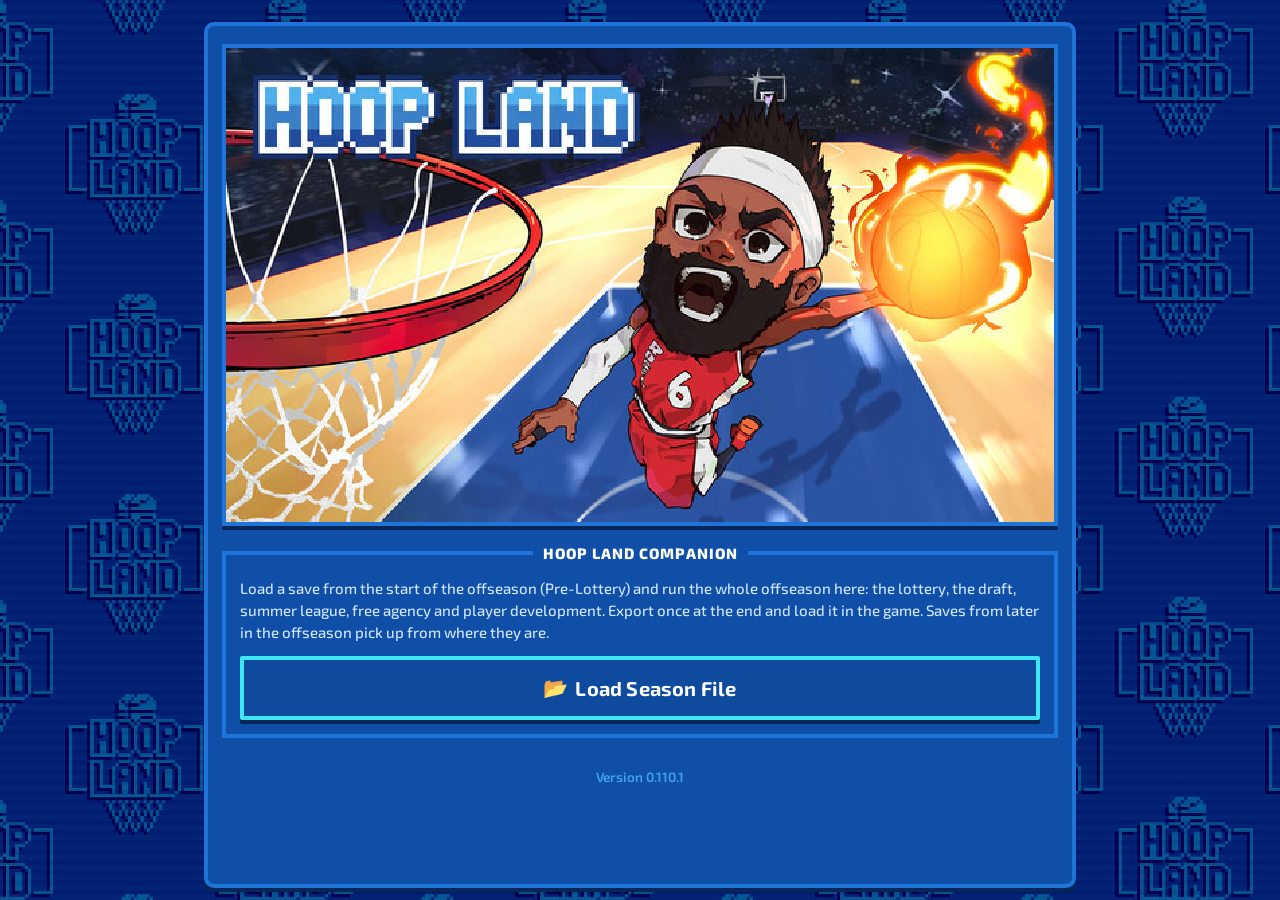
==== commit b7f3b6ab: "Revert 0.110.2 (import header, VT323 font, centered load card); now 0.110.3 Co-Authored-By: Claude S" ====
--- a/index.html
+++ b/index.html
@@ -13,7 +13,7 @@
   <link rel="apple-touch-icon" href="icons/app-180.png">
   <link rel="preconnect" href="https://fonts.googleapis.com">
   <link rel="preconnect" href="https://fonts.gstatic.com" crossorigin>
-  <link rel="stylesheet" href="https://fonts.googleapis.com/css2?family=Exo+2:wght@500;600;700;800&family=Silkscreen:wght@400;700&family=VT323&display=swap">
+  <link rel="stylesheet" href="https://fonts.googleapis.com/css2?family=Exo+2:wght@500;600;700;800&family=Silkscreen:wght@400;700&display=swap">
   <link rel="stylesheet" href="css/app.css">
 </head>
 <body>
--- a/css/app.css
+++ b/css/app.css
@@ -1357,10 +1357,3 @@
   .marquee-track span { font-size: 24px; letter-spacing: 3px; }
   .header .back, .nav-btn { width: 72px; }
 }
-
-/* Taller, thinner title letters. */
-.marquee-track span { font-family: "VT323", var(--pixel); font-size: 42px; line-height: 42px; letter-spacing: 3px; font-weight: 400;
-  -webkit-mask-image: none; mask-image: none; }
-@media (min-width: 700px) { .marquee-track span { font-size: 42px; letter-spacing: 3px; } }
-
-.load-screen { display: flex; flex-direction: column; gap: 12px; justify-content: center; min-height: calc(100dvh - 130px); padding-bottom: 40px; }
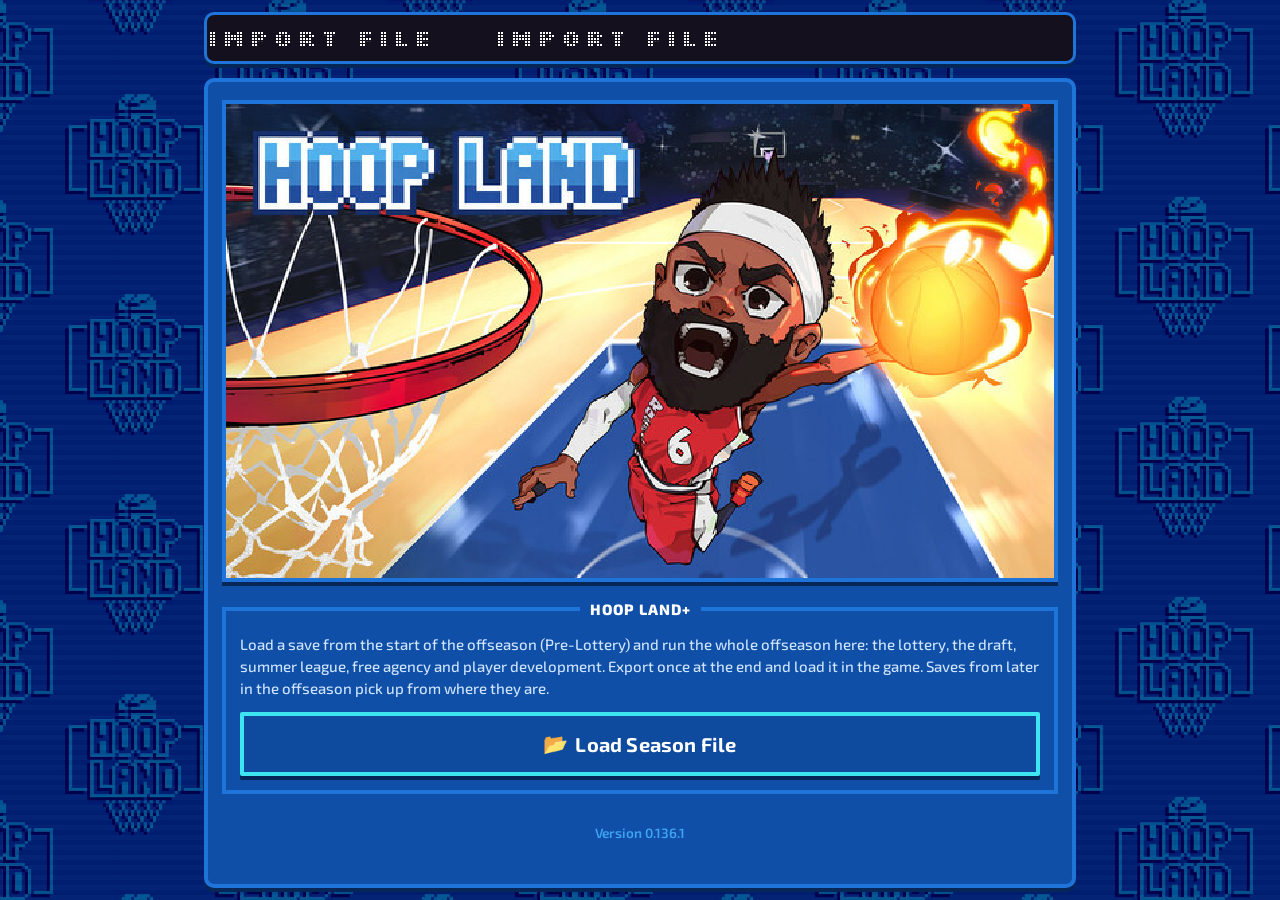
==== commit 49329874: "Options QO buttons Make Offer/Let Walk; team meeting Begin; Arena container; rename to Hoop Land+ Co" ====
--- a/index.html
+++ b/index.html
@@ -7,7 +7,7 @@
   <meta name="apple-mobile-web-app-capable" content="yes">
   <meta name="apple-mobile-web-app-status-bar-style" content="black-translucent">
   <meta name="apple-mobile-web-app-title" content="Hoop Land">
-  <title>Hoop Land Companion</title>
+  <title>Hoop Land+</title>
   <link rel="manifest" href="manifest.webmanifest">
   <link rel="icon" href="icons/app-192.png" type="image/png">
   <link rel="apple-touch-icon" href="icons/app-180.png">
@@ -18,7 +18,7 @@
 </head>
 <body>
   <div id="app"></div>
-  <noscript>Hoop Land Companion needs JavaScript.</noscript>
+  <noscript>Hoop Land+ needs JavaScript.</noscript>
   <script type="module" src="js/app.js"></script>
 </body>
 </html>
--- a/css/app.css
+++ b/css/app.css
@@ -1357,3 +1357,54 @@
   .marquee-track span { font-size: 24px; letter-spacing: 3px; }
   .header .back, .nav-btn { width: 72px; }
 }
+
+.pb-edit { display: flex; flex-direction: column; gap: 4px; margin: 6px 0; }
+.pb-sel { display: grid; grid-template-columns: 1fr 1fr; gap: 4px; }
+.pb-sel select { width: 100%; font-size: 13px; }
+
+.badge.corner { background: var(--gold); color: var(--marquee); border-color: var(--gold); }
+
+.coach-row { text-align: left; width: 100%; color: var(--text); }
+.coach-top { display: flex; align-items: center; gap: 8px; }
+.coach-top img { width: 24px; height: 24px; }
+.coach-top .badge { margin-left: auto; }
+.co-att { display: grid; grid-template-columns: 96px 1fr 30px 34px; align-items: center; gap: 6px; }
+.co-bar { height: 10px; background: var(--bg-dark); border: 2px solid var(--btn-edge); display: block; }
+.co-fill { display: block; height: 100%; background: var(--cyan); }
+.co-fill.a-motivation { background: var(--up); }
+.co-fill.a-leadership { background: var(--gold); }
+
+.pb-slot { display: flex; flex-direction: column; gap: 4px; }
+.pb-diagram { width: 100%; height: auto; display: block; image-rendering: pixelated; border: 2px solid var(--btn-edge); background: var(--bg-dark); }
+
+.gear-sw { display: inline-block; width: 18px; height: 18px; margin-left: 4px; border: 2px solid var(--btn-edge); vertical-align: middle; }
+
+.so-lab { text-transform: uppercase; letter-spacing: .04em; font-size: 11px; }
+.so-focus { display: grid; grid-template-columns: repeat(5, 1fr); gap: 4px; }
+.so-focus .btn { padding: 8px 0; font-size: 12px; min-width: 0; }
+.race-box { display: flex; flex-direction: column; gap: 2px; padding: 6px 8px; background: var(--btn); border: 3px solid var(--btn-edge); }
+.race-box .race-row { border: 0; padding: 4px 0; background: none; }
+.race-row .race-bar i.gain, .race-row.mine .race-bar i.gain { background: var(--up); }
+.team-bar { display: grid; grid-template-columns: 44px 1fr 44px; align-items: center; gap: 6px; padding: 6px; background: var(--btn); border: 3px solid var(--btn-edge); }
+.team-bar h2.team-title { justify-content: center; text-align: center; font-size: 20px; }
+.team-bar .nav-btn { width: 44px; min-height: 44px; padding: 0; font-size: 20px; }
+.mv-row { display: flex; justify-content: space-between; gap: 8px; padding: 2px 0; white-space: nowrap; }
+.mv-l { overflow: hidden; text-overflow: ellipsis; min-width: 0; }
+.mv-r { flex: none; }
+.wk-fold { background: var(--btn); border: 3px solid var(--btn-edge); padding: 6px 8px; }
+.wk-fold > summary { cursor: pointer; list-style: none; }
+.wk-fold > summary::-webkit-details-marker { display: none; }
+.wk-fold > summary::after { content: ' ▾'; color: var(--cyan); }
+.wk-fold[open] > summary::after { content: ' ▴'; }
+.draft-head { margin: 4px 0 8px; text-align: center; font-family: var(--pixel); font-size: 22px; letter-spacing: .06em; color: var(--gold); text-transform: uppercase; }
+
+/* A month that's over holds for a moment with a gold shimmer before the page peels. */
+#cal-wrap { position: relative; }
+#cal-wrap.cal-shimmer::after { content: ''; position: absolute; inset: 0; pointer-events: none; border-radius: 4px;
+  background: linear-gradient(105deg, transparent 30%, rgba(255, 215, 90, .5) 50%, transparent 70%); background-size: 250% 100%; background-position: 130% 0;
+  animation: calShimmer .9s ease-in-out forwards; }
+@keyframes calShimmer { to { background-position: -30% 0; } }
+.exp-deals .prow { cursor: default; }
+.xbtns { display: flex; flex-direction: column; gap: 4px; align-items: stretch; }
+.xbtns .btn { min-width: 96px; padding: 6px 8px; }
+.opt-btns .btn { min-width: 92px; }
